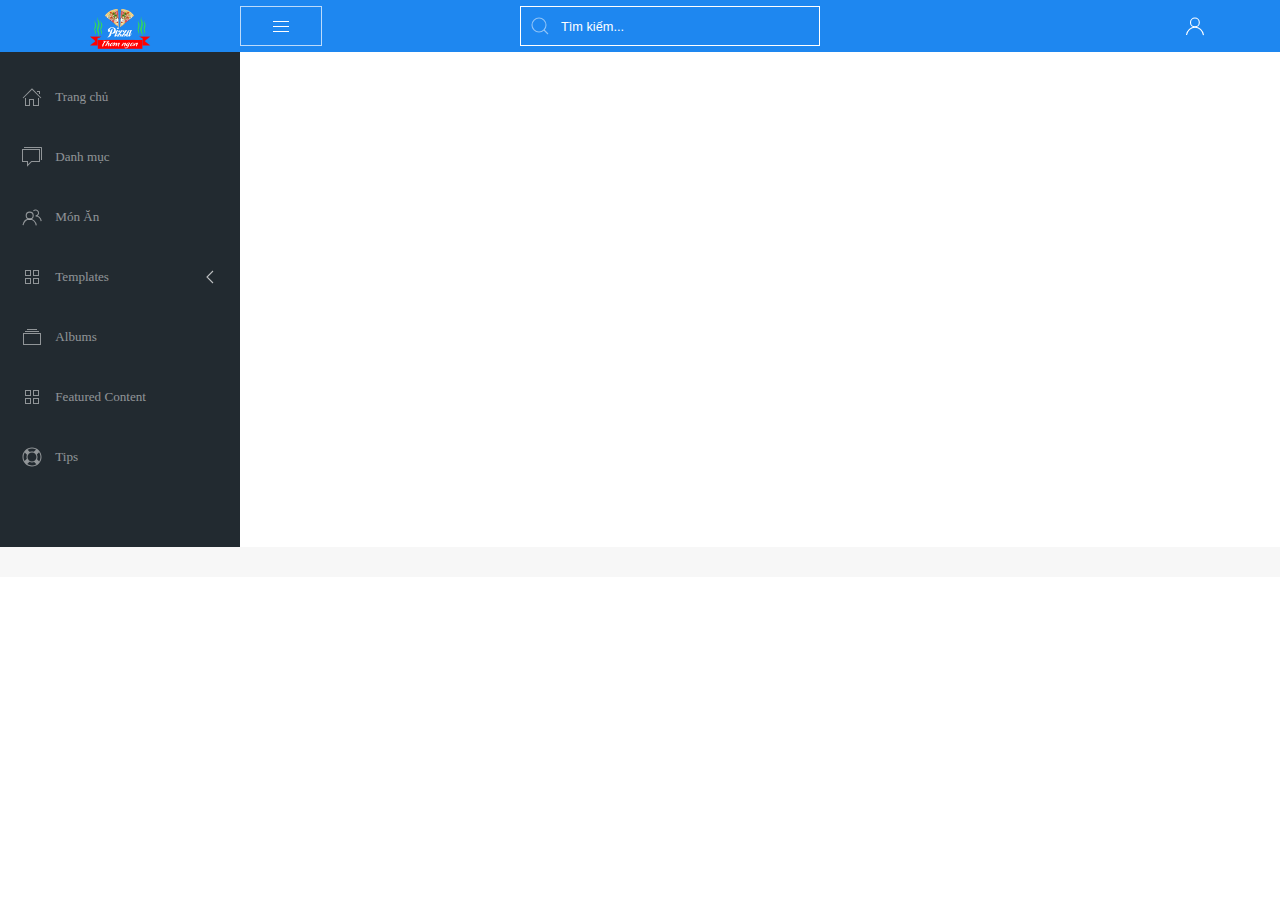
==== html/dashboard.html @ a4c364e9 "upfile html dashboard" ====
<!DOCTYPE html>
<html lang="en">

<head>
    <meta charset="UTF-8">
    <meta http-equiv="X-UA-Compatible" content="IE=edge">
    <meta name="viewport" content="width=device-width, initial-scale=1.0">
    <title>Pizza Thơm Ngon</title>
    <link rel="stylesheet" href="../content/css/uikit.min.css">
    <link rel="stylesheet" href="../content/css/dark.css">
    <link rel="stylesheet" href="../content/css/dashboard.css">
</head>

<body>

    <!--HEADER-->
    <header id="top-head" class="uk-position-fixed">
        <div class="uk-background-primary">
            <nav class="uk-navbar uk-light pr-5" data-uk-navbar="mode:click; duration: 250">

                <div class="left-logo uk-flex uk-flex-middle uk-flex-center">
                    <a href="">
                        <img class="custom-logo" src="../content/img/logo.png" alt="">
                    </a>
                </div>
                <div class="uk-navbar-left">
                    <button uk-icon="icon: menu" class="uk-button uk-button-default" uk-toggle="target: #sidebar;"></button>

                </div>
                <div class="uk-navbar-center">
                    <div class="uk-navbar-item uk-visible@s">
                        <form action="dashboard.html" class="uk-search uk-search-default">
                            <span data-uk-search-icon></span>
                            <input class="uk-search-input search-field" type="search" placeholder="Tìm kiếm...">
                        </form>
                    </div>
                </div>
                <div class="uk-navbar-right">
                    <a href="#" data-uk-icon="icon:user" title="Hồ sơ" data-uk-tooltip></a>
                    <div class="uk-navbar-dropdown">
                        <ul class="uk-nav uk-navbar-dropdown-nav">
                            <li class="uk-nav-header">ADMIN</li>
                            <li><a href="#"><span data-uk-icon="icon: sign-out"></span> Đăng xuất</a></li>
                        </ul>
                    </div>
                </div>
            </nav>
        </div>

    </header>
    <main class="main">
        <aside id="sidebar" class="uk-light uk-visible@m pt-1">

            <div class="left-nav-wrap">
                <ul class="uk-nav uk-nav-default uk-nav-parent-icon" data-uk-nav>
                    <li><a href="#"><span data-uk-icon="icon: home" class="uk-margin-small-right"></span>Trang
                            chủ</a>
                    </li>
                    <li><a href="#"><span data-uk-icon="icon: comments" class="uk-margin-small-right"></span>Danh
                            mục</a>
                    </li>
                    <li><a href="#"><span data-uk-icon="icon: users" class="uk-margin-small-right"></span>Món Ăn</a>
                    </li>
                    <li class="uk-parent">
                        <a href="#"><span data-uk-icon="icon: thumbnails"
                                class="uk-margin-small-right"></span>Templates</a>
                        <ul class="uk-nav-sub">
                            <li><a title="Article" href="Ư">Article</a></li>
                            <li><a title="Album" href="">Album</a></li>
                        </ul>
                    </li>
                    <li><a href="#"><span data-uk-icon="icon: album" class="uk-margin-small-right"></span>Albums</a>
                    </li>
                    <li><a href="#"><span data-uk-icon="icon: thumbnails" class="uk-margin-small-right"></span>Featured
                            Content</a></li>
                    <li><a href="#"><span data-uk-icon="icon: lifesaver" class="uk-margin-small-right"></span>Tips</a>
                    </li>
                </ul>


            </div>
        </aside>
        <div id="content">

        </div>
    </main>
    <!--/HEADER-->
    <!-- LEFT BAR -->

    <!-- /LEFT BAR -->
    <!-- CONTENT -->

    <!-- /CONTENT -->


    <!-- JS FILES -->
    <script src="../content/js/jquery-3.6.0.min.js"></script>
    <script src="../content/js/uikit.min.js"></script>
    <script src="../content/js/uikit-icons.min.js"></script>
    <script src="../content/js/main.js"></script>
    <script src="../content/js/fontawesome.all.min.js"></script>
</body>

</html>
---- content/css/dark.css ----
body.dm-dark {
    background-color: #211e1e;
    color: #eeeeee;
}

body.dm-dark:not(.page-home) .page-footer {
    background-color: #2a2727;
}

body.dm-dark .uk-h1,
body.dm-dark .uk-h2,
body.dm-dark .uk-h3,
body.dm-dark .uk-h4,
body.dm-dark .uk-h5,
body.dm-dark .uk-h6,
body.dm-dark .uk-heading-2xlarge,
body.dm-dark .uk-heading-large,
body.dm-dark .uk-heading-medium,
body.dm-dark .uk-heading-small,
body.dm-dark .uk-heading-xlarge,
body.dm-dark h1,
body.dm-dark h2,
body.dm-dark h3,
body.dm-dark h4,
body.dm-dark h5,
body.dm-dark h6 {
    color: #eeeeee;
}

body.dm-dark .uk-button-link {
    -webkit-transition: 0.5s;
    -o-transition: 0.5s;
    color: #eeeeee;
    transition: 0.5s;
}

body.dm-dark .uk-button-link:hover,
body.dm-dark .uk-button-link:focus,
body.dm-dark .uk-button-link:active {
    color: #ff0000;
    text-decoration: underline;
}

body.dm-dark hr {
    border-color: rgba(255, 255, 255, 0.15);
}

body.dm-dark .section-title .uk-h3 {
    color: #eeeeee;
}

body.dm-dark .section-title.wave::after {
    display: block;
    width: 65px;
    height: 16px;
    background-image: url("data:image/svg+xml,%3Csvg xmlns='http://www.w3.org/2000/svg' width='65' height='15' viewBox='0 0 65 15'%3E%3Cg%3E%3Cg%3E%3Cpath fill='%23FFF' d='M64.078 14.463l-8.973-7.297-8.914 7.49-9.036-7.35-8.913 7.49-9.036-7.348-8.912 7.49-9.144-7.44.17-.216 8.971 7.297 8.912-7.49 9.036 7.35 8.913-7.49 9.036 7.35 8.914-7.49 9.146 7.438zm-.896-6.87L54.208.294l-8.914 7.49-9.036-7.35-8.912 7.49L18.31.575l-8.912 7.49L.254.627.424.41l8.97 7.298 8.913-7.49 9.036 7.35 8.913-7.49 9.035 7.349 8.914-7.49 9.147 7.439z'/%3E%3C/g%3E%3C/g%3E%3C/svg%3E");
    content: '';
}

body.dm-dark .uk-modal-dialog,
body.dm-dark .uk-modal-close-full {
    background-color: #222222;
}

body.dm-dark .uk-dotnav > * > * {
    width: 8px;
    height: 8px;
    border: 0;
    background-color: #aaaaaa;
}

body.dm-dark .uk-dotnav > .uk-active > * {
    width: 20px;
    border-radius: 5px;
    background-color: #6dc405;
}

body.dm-dark .uk-slidenav {
    -webkit-transition: 0.3s;
    -o-transition: 0.3s;
    border: 1px solid #cccccc;
    color: #cccccc;
    transition: 0.3s;
}

body.dm-dark .uk-slidenav:hover {
    color: #fff;
    background-color: #6dc405;
    border-color: #6dc405;
}

body.dm-dark .uk-pagination > * > * {
    -webkit-transition: 0.5s;
    -o-transition: 0.5s;
    border: 1px solid rgba(255, 255, 255, 0.15);
    color: #ffffff;
    transition: 0.5s;
}

body.dm-dark .uk-pagination > * > *:hover,
body.dm-dark .uk-pagination > * > *:focus,
body.dm-dark .uk-pagination > * > *:active {
    border-color: #6dc405;
    background: #6dc405;
    color: #ffffff;
}

body.dm-dark .uk-pagination > *.uk-disabled > * {
    border: 0;
}

body.dm-dark .uk-pagination > *.uk-active > * {
    border-color: #6dc405;
    background: #6dc405;
    color: #ffffff;
}

body.dm-dark .page-header {
    background-color: #211e1e;
}

body.dm-dark .logo__box {
    background-color: #333230;
}

body.dm-dark .logo__box::before {
    display: none;
    background-color: #2a2727;
}

body.dm-dark .block-with-phone {
    color: #eeeeee;
}

body.dm-dark .block-with-phone svg path {
    fill: #ffffff;
}

body.dm-dark .block-with-phone a {
    color: #ff0000;
}

body.dm-dark .block-with-phone a:hover,
body.dm-dark .block-with-phone a:focus,
body.dm-dark .block-with-phone a:active {
    color: #ffffff;
}

body.dm-dark .other-links-list a {
    -webkit-transition: 0.5s;
    -o-transition: 0.5s;
    color: #ffffff;
    transition: 0.5s;
}

body.dm-dark .other-links-list a:hover,
body.dm-dark .other-links-list a:focus,
body.dm-dark .other-links-list a:active {
    color: #ff0000;
}

body.dm-dark .social .social-link {
    -webkit-transition: 0.5s;
    -o-transition: 0.5s;
    border-color: rgba(255, 255, 255, 0.35);
    color: rgba(255, 255, 255, 0.35);
    transition: 0.5s;
}

body.dm-dark .social .social-link:hover,
body.dm-dark .social .social-link:focus,
body.dm-dark .social .social-link:active {
    border-color: #6dc405;
    background-color: #6dc405;
    color: #ffffff;
}

body.dm-dark .page-footer__middle {
    border-top: 1px solid rgba(221, 221, 221, 0.5);
    border-bottom: 1px solid rgba(221, 221, 221, 0.5);
}

body.dm-dark .page-footer__middle .uk-navbar-nav li a {
    -webkit-transition: 0.5s;
    -o-transition: 0.5s;
    color: rgba(255, 255, 255, 0.8);
    transition: 0.5s;
}

body.dm-dark .page-footer__middle .uk-navbar-nav li a:hover,
body.dm-dark .page-footer__middle .uk-navbar-nav li a:focus,
body.dm-dark .page-footer__middle .uk-navbar-nav li a:active {
    color: #ff0000;
    text-decoration: none;
}

body.dm-dark .page-footer__copy a {
    -webkit-transition: 0.5s;
    -o-transition: 0.5s;
    color: rgba(238, 238, 238, 0.5);
    transition: 0.5s;
}

body.dm-dark .page-footer__copy a:hover,
body.dm-dark .page-footer__copy a:focus,
body.dm-dark .page-footer__copy a:active {
    color: #ff0000;
    text-decoration: none;
}

body.dm-dark .contact-item-box__title {
    color: #ffffff;
}

body.dm-dark .contact-item-box__value {
    color: #eeeeee;
}

body.dm-dark .contact-item-box__value a {
    -webkit-transition: 0.5s;
    -o-transition: 0.5s;
    color: #eeeeee;
    transition: 0.5s;
}

body.dm-dark .contact-item-box__value a:hover,
body.dm-dark .contact-item-box__value a:focus,
body.dm-dark .contact-item-box__value a:active {
    color: #ff0000;
    text-decoration: none;
}

body.dm-dark .product-item__box,
body.dm-dark .product-full-card__box {
    border: 1px solid rgba(59, 59, 59, 0.4);
}

body.dm-dark .product-item__media,
body.dm-dark .product-full-card__media {
    background-color: #2a2828;
}

body.dm-dark .product-item__media .uk-overlay-primary,
body.dm-dark .product-full-card__media .uk-overlay-primary {
    background-color: rgba(0, 0, 0, 0.8);
}

body.dm-dark .product-item__media .uk-position-center .uk-icon,
body.dm-dark .product-full-card__media .uk-position-center .uk-icon {
    background-color: #ffffff;
    color: #222222;
}

body.dm-dark .product-item__whish.is-active,
body.dm-dark .product-full-card__whish.is-active {
    color: #ff0000;
}

body.dm-dark .product-item__title,
body.dm-dark .product-full-card__title {
    color: #ffffff;
}

body.dm-dark .product-item__title a,
body.dm-dark .product-full-card__title a {
    color: #ffffff;
}

body.dm-dark .product-item__title a:hover,
body.dm-dark .product-full-card__title a:hover {
    color: #6dc405;
}

body.dm-dark .product-item__desc,
body.dm-dark .product-full-card__desc {
    color: #eeeeee;
}

body.dm-dark .product-item__active,
body.dm-dark .product-full-card__active {
    background-color: #222222;
}

body.dm-dark .product-item__active .title,
body.dm-dark .product-full-card__active .title {
    color: #ffffff;
}

body.dm-dark .product-item__active .row .name,
body.dm-dark .product-full-card__active .row .name {
    color: #ffffff;
}

body.dm-dark .product-item__active .row .price,
body.dm-dark .product-full-card__active .row .price {
    color: #ffffff;
}

body.dm-dark .product-item__toggle button,
body.dm-dark .product-full-card__toggle button {
    border: 1px solid rgba(255, 255, 255, 0.15);
    color: #ffffff;
}

body.dm-dark .product-item__toggle button:hover,
body.dm-dark .product-full-card__toggle button:hover {
    border-color: #6dc405;
}

body.dm-dark .product-item__toggle button span:after,
body.dm-dark .product-full-card__toggle button span:after {
    color: #6dc405;
}

body.dm-dark .product-item__toggle.is-show,
body.dm-dark .product-full-card__toggle.is-show {
    background-color: #222222;
}

body.dm-dark .product-item__price,
body.dm-dark .product-full-card__price {
    color: #ffffff;
}

body.dm-dark .product-item__price .value,
body.dm-dark .product-full-card__price .value {
    color: #ff0000;
}

body.dm-dark .product-item .select-box,
body.dm-dark .product-full-card .select-box {
    border: 1px solid rgba(255, 255, 255, 0.15);
    background-color: transparent;
    color: #ffffff;
}

body.dm-dark .product-item .select-box label span,
body.dm-dark .product-full-card .select-box label span {
    border: 1px solid transparent;
    color: #d7d7d7;
}

body.dm-dark .product-item .select-box label input[type='radio']:checked + span,
body.dm-dark
    .product-full-card
    .select-box
    label
    input[type='radio']:checked
    + span {
    border-color: #6dc405;
}

body.dm-dark .article-card {
    border: 1px solid rgba(68, 68, 68, 0.4);
}

body.dm-dark .article-card__info {
    color: #d7d7d7;
}

body.dm-dark .article-card__title a {
    color: #ffffff;
}

body.dm-dark .article-card__title a:hover,
body.dm-dark .article-card__title a:focus,
body.dm-dark .article-card__title a:active {
    color: #ff0000;
}

body.dm-dark .video-item__title {
    color: #ffffff;
}

body.dm-dark .video-img::before {
    border: 2px solid rgba(255, 255, 255, 0.05);
}

body.dm-dark .video-img::after {
    border: 2px solid rgba(255, 255, 255, 0.15);
}

body.dm-dark .product-card__title a {
    color: #ffffff;
}

body.dm-dark .product-card__title a:hover,
body.dm-dark .product-card__title a:focus,
body.dm-dark .product-card__title a:active {
    color: #ff0000;
}

body.dm-dark .product-card__price {
    color: #ffffff;
}

body.dm-dark .catalog-filter-row .uk-subnav li a {
    color: #ffffff;
}

body.dm-dark .product-full-card__gallery .uk-thumbnav > li > a {
    background-color: #2a2828;
}

body.dm-dark .product-full-card__gallery-box {
    background-color: #2a2828;
}

body.dm-dark .product-full-card__whish.is-active {
    color: #ff0000;
}

body.dm-dark .product-full-card__btns .counter {
    background-color: #2a2727;
}

body.dm-dark .product-full-card__btns .counter .minus,
body.dm-dark .product-full-card__btns .counter .plus {
    color: #ffffff;
}

body.dm-dark .product-full-card__btns .counter input {
    color: #ffffff;
}

body.dm-dark .product-full-card__rows::-webkit-scrollbar {
    width: 3px;
}

body.dm-dark .product-full-card__rows::-webkit-scrollbar-track {
    background-color: #eeeeee;
}

body.dm-dark .product-full-card__rows::-webkit-scrollbar-thumb {
    background-color: #6dc405;
}

body.dm-dark .product-full-card__toggle button:hover {
    border-color: #6dc405;
}

body.dm-dark .product-full-card__toggle.is-show {
    background-color: transparent;
}

body.dm-dark .product-full-card__category {
    color: #cccccc;
}

body.dm-dark .product-full-card__category a {
    -webkit-transition: 0.3s;
    -o-transition: 0.3s;
    color: #6dc405;
    transition: 0.3s;
}

body.dm-dark .product-full-card__category a:hover,
body.dm-dark .product-full-card__category a:focus,
body.dm-dark .product-full-card__category a:active {
    color: #ff0000;
    text-decoration: none;
}

body.dm-dark .product-full-card__share ul li a {
    -webkit-transition: 0.5s;
    -o-transition: 0.5s;
    color: #cccccc;
    transition: 0.5s;
}

body.dm-dark .product-full-card__share ul li a:hover,
body.dm-dark .product-full-card__share ul li a:focus,
body.dm-dark .product-full-card__share ul li a:active {
    color: #ff0000;
}

body.dm-dark .product-full-card__tabs .uk-subnav > li > a {
    color: rgba(255, 255, 255, 0.4);
}

body.dm-dark .product-full-card__tabs .uk-subnav > li > a::after {
    background-image: url("data:image/svg+xml,%3Csvg xmlns='http://www.w3.org/2000/svg' width='65' height='15' viewBox='0 0 65 15'%3E%3Cg%3E%3Cg%3E%3Cpath fill='%23fff' d='M64.078 14.463l-8.973-7.297-8.914 7.49-9.036-7.35-8.913 7.49-9.036-7.348-8.912 7.49-9.144-7.44.17-.216 8.971 7.297 8.912-7.49 9.036 7.35 8.913-7.49 9.036 7.35 8.914-7.49 9.146 7.438zm-.896-6.87L54.208.294l-8.914 7.49-9.036-7.35-8.912 7.49L18.31.575l-8.912 7.49L.254.627.424.41l8.97 7.298 8.913-7.49 9.036 7.35 8.913-7.49 9.035 7.349 8.914-7.49 9.147 7.439z'/%3E%3C/g%3E%3C/g%3E%3C/svg%3E");
}

body.dm-dark .product-full-card__tabs .uk-subnav > li.uk-active > a {
    color: #ffffff;
}

body.dm-dark .product-full-card__info-list li {
    border-right: 1px solid #3e3c3c;
}

body.dm-dark .product-full-card__info-list li strong {
    color: #ffffff;
}

body.dm-dark .product-full-card__info-list li strong:after {
    background-color: #cccccc;
}

body.dm-dark .product-full-card__info-list li span {
    color: #6dc405;
}

body.dm-dark .page-404-error__form-title {
    color: #ffffff;
}

body.dm-dark .page-404-error-form__box {
    background-color: #ffffff;
}

body.dm-dark .widjet__title {
    color: #ffffff;
}

body.dm-dark .recommend-list-item {
    border-bottom: 1px solid rgba(59, 59, 59, 0.4);
}

body.dm-dark .recommend-list-item__title a {
    color: #ffffff;
}

body.dm-dark .recommend-list-item__title a:hover,
body.dm-dark .recommend-list-item__title a:focus,
body.dm-dark .recommend-list-item__title a:active {
    color: #ff0000;
}

body.dm-dark .recommend-list-item__intro {
    color: #d7d7d7;
}

body.dm-dark .recommend-list-item__price {
    color: #ffffff;
}

body.dm-dark .recommend-list-item__price .value {
    color: #ff0000;
}

body.dm-dark .article-intro__body {
    border: 1px solid rgba(255, 255, 255, 0.1);
}

body.dm-dark .article-intro__info {
    border-bottom: 1px solid rgba(255, 255, 255, 0.1);
}

body.dm-dark .article-intro__info > * i,
body.dm-dark .article-intro__info > * svg {
    color: #ff0000;
}

body.dm-dark .article-intro__tags svg {
    color: #ff0000;
}

body.dm-dark .widjet-filter .uk-accordion .uk-accordion-title {
    border-top: 1px solid rgba(59, 59, 59, 0.4);
    color: #ffffff;
}

body.dm-dark .widjet__title::after {
    background-color: #ffffff;
}

body.dm-dark .widjet-search .uk-search-input {
    border: 1px solid rgba(255, 255, 255, 0.1);
    background-color: transparent;
    color: #ffffff;
}

body.dm-dark .widjet-search .uk-search-input:hover,
body.dm-dark .widjet-search .uk-search-input:focus,
body.dm-dark .widjet-search .uk-search-input:active {
    background-color: transparent;
}

body.dm-dark .widjet-search .uk-search-input::-webkit-input-placeholder {
    color: #ffffff;
}

body.dm-dark .widjet-search .uk-search-input::-moz-placeholder {
    color: #ffffff;
}

body.dm-dark .widjet-search .uk-search-input:-ms-input-placeholder {
    color: #ffffff;
}

body.dm-dark .widjet-search .uk-search-input::-ms-input-placeholder {
    color: #ffffff;
}

body.dm-dark .widjet-search .uk-search-input::placeholder {
    color: #ffffff;
}

body.dm-dark .widjet-search .uk-search-icon {
    color: #ff0000;
}

body.dm-dark .list-category li + li {
    border-top: 1px solid rgba(221, 221, 221, 0.5);
}

body.dm-dark .list-category li a .title {
    color: #ffffff;
}

body.dm-dark .list-category li a .title::before {
    background-image: url("data:image/svg+xml,%3Csvg width='20' height='20' viewBox='0 0 20 20' xmlns='http://www.w3.org/2000/svg' data-svg='arrow-right'%3E%3Cpolyline fill='none' stroke='%23ff0000' points='10 5 15 9.5 10 14'%3E%3C/polyline%3E%3Cline fill='none' stroke='%236dc405' x1='4' y1='9.5' x2='15' y2='9.5'%3E%3C/line%3E%3C/svg%3E");
    color: #6dc405;
}

body.dm-dark .list-category li a .col {
    color: #ffffff;
}

body.dm-dark .list-category li a:hover .title,
body.dm-dark .list-category li a:focus .title,
body.dm-dark .list-category li a:active .title {
    color: #ff0000;
}

body.dm-dark .list-articles-item + .list-articles-item {
    border-top: 1px solid rgba(221, 221, 221, 0.5);
}

body.dm-dark .list-articles-item__title {
    color: #ffffff;
}

body.dm-dark .list-articles-item__date {
    color: #ffffff;
}

body.dm-dark .widjet-tags-cloud .tags-list li a {
    border: 1px solid rgba(255, 255, 255, 0.1);
    background-color: transparent;
    color: #ffffff;
}

body.dm-dark .widjet-tags-cloud .tags-list li a:hover,
body.dm-dark .widjet-tags-cloud .tags-list li a:focus,
body.dm-dark .widjet-tags-cloud .tags-list li a:active {
    background-color: #ff0000;
    color: #ffffff;
}

body.dm-dark blockquote {
    color: #ffffff;
}

body.dm-dark .article-full__info > * svg {
    color: #ff0000;
}

body.dm-dark .article-full__share ul li a {
    -webkit-transition: 0.5s;
    -o-transition: 0.5s;
    color: #ffffff;
    transition: 0.5s;
}

body.dm-dark .article-full__share ul li a:hover,
body.dm-dark .article-full__share ul li a:focus,
body.dm-dark .article-full__share ul li a:active {
    color: #ff0000;
}

body.dm-dark .article-full__nav {
    -webkit-box-shadow: none;
    border: 1px solid rgba(255, 255, 255, 0.1);
    background-color: transparent;
    box-shadow: none;
}

body.dm-dark .articles-nav-item__link {
    color: #ffffff;
}

body.dm-dark .articles-nav-item__link:hover,
body.dm-dark .articles-nav-item__link:focus,
body.dm-dark .articles-nav-item__link:active {
    color: #ffffff;
}

body.dm-dark .articles-nav-item__link:hover .articles-nav-item__title,
body.dm-dark .articles-nav-item__link:focus .articles-nav-item__title,
body.dm-dark .articles-nav-item__link:active .articles-nav-item__title {
    color: #ff0000;
}

body.dm-dark .articles-nav-item__link:hover + .articles-nav-item__label,
body.dm-dark .articles-nav-item__link:focus + .articles-nav-item__label,
body.dm-dark .articles-nav-item__link:active + .articles-nav-item__label {
    color: #ff0000;
}

body.dm-dark .articles-nav-item__user svg {
    color: #ff0000;
}

body.dm-dark .articles-nav-item__label {
    color: rgba(255, 255, 255, 0.8);
}

body.dm-dark .btn-more {
    -webkit-transition: 0.3s;
    -o-transition: 0.3s;
    border: 1px solid rgba(255, 255, 255, 0.15);
    background-color: transparent;
    color: #ffffff;
    transition: 0.3s;
}

body.dm-dark .btn-more:hover,
body.dm-dark .btn-more:focus,
body.dm-dark .btn-more:active {
    border-color: #ff0000;
    background-color: #ff0000;
}

body.dm-dark .pizza-builder-order {
    border: 1px solid #6dc405;
}

body.dm-dark .pizza-builder-order__title {
    color: #ff0000;
}

body.dm-dark .pizza-builder-order__row-title span::after {
    background-color: rgba(255, 255, 255, 0.5);
}

body.dm-dark .pizza-builder-order__info {
    border-top: 1px solid rgba(255, 255, 255, 0.2);
    border-bottom: 1px solid rgba(255, 255, 255, 0.2);
}

body.dm-dark .pizza-builder-order__total {
    color: #6dc405;
}

body.dm-dark .pizza-builder-step + .pizza-builder-step {
    border-top: 1px solid rgba(255, 255, 255, 0.2);
}

body.dm-dark .pizza-builder-step__numb {
    color: #ff0000;
}

body.dm-dark .pizza-builder-step__numb::after {
    background-image: url("data:image/svg+xml,%3Csvg xmlns='http://www.w3.org/2000/svg' width='65' height='15' viewBox='0 0 65 15'%3E%3Cg%3E%3Cg%3E%3Cpath fill='%23FFF' d='M64.078 14.463l-8.973-7.297-8.914 7.49-9.036-7.35-8.913 7.49-9.036-7.348-8.912 7.49-9.144-7.44.17-.216 8.971 7.297 8.912-7.49 9.036 7.35 8.913-7.49 9.036 7.35 8.914-7.49 9.146 7.438zm-.896-6.87L54.208.294l-8.914 7.49-9.036-7.35-8.912 7.49L18.31.575l-8.912 7.49L.254.627.424.41l8.97 7.298 8.913-7.49 9.036 7.35 8.913-7.49 9.035 7.349 8.914-7.49 9.147 7.439z'/%3E%3C/g%3E%3C/g%3E%3C/svg%3E");
}

body.dm-dark .size-pizza-item__box input {
    display: none;
}

body.dm-dark
    .size-pizza-item__box
    input:checked
    + .size-pizza-item__content
    > .size-pizza-item__circle {
    -webkit-box-shadow: 0 0 0px 5px #ffffff;
    box-shadow: 0 0 0px 5px #ffffff;
}

body.dm-dark
    .size-pizza-item__box
    input:checked
    + .size-pizza-item__content
    > .size-pizza-item__circle::after {
    opacity: 1;
}

body.dm-dark .size-pizza-item__circle {
    border: 1px solid #3d3939;
    background-color: #2a2828;
}

body.dm-dark .size-pizza-item__circle span {
    color: #ffffff;
}

body.dm-dark .cheese-item__media .counter .minus,
body.dm-dark .cheese-item__media .counter .plus,
body.dm-dark .toppings-item__media .counter .minus,
body.dm-dark .toppings-item__media .counter .plus {
    background-color: #ff0000;
}

@media only screen and (max-width: 1440px) {
    body.dm-dark .uk-slidenav {
        background-color: #222222;
    }
}

@media only screen and (max-width: 959px) {
    body.dm-dark .product-full-card__info-list li {
        border-bottom: 1px solid #3e3c3c;
    }
}
---- content/css/dashboard.css ----
/* -- Top navigation -- */

*,
*::before,
*::after {
    -webkit-box-sizing: border-box;
    box-sizing: border-box;
}

html,
body {
    font-family: OpenSans;
    font-size: 15px;
    font-style: normal;
    line-height: normal;
    position: fixed;
    top: 0;
    right: 0;
    left: 0;
    bottom: 0;
}

.pr-5 {
    padding-right: 5rem;
}

.pt-1 {
    padding-top: 1rem;
}

#top-head {
    z-index: 9;
    top: 0;
    left: 0;
    right: 0;
}


/* Smaller Header */

.uk-navbar-nav>li>a,
.uk-navbar-item,
.uk-navbar-toggle {
    /* navbar height */
    min-height: 52px;
    padding: 0 8px;
    font-size: 0.85rem;
}

.main {
    margin-top: 52px;
}


/* Left bar */

#sidebar {
    position: relative;
    height: 100%;
    /* overflow-x: hidden;
    overflow-y: auto; */
    background-color: #222a30;
    width: 240px;
    z-index: 2;
    transition: height 0.3s ease-out;
}


/* width */

#sidebar::-webkit-scrollbar {
    width: 10px;
}


/* Track */

#sidebar::-webkit-scrollbar-track {
    box-shadow: inset 0 0 5px grey;
    border-radius: 10px;
    background: #888;
}


/* Handle */

#sidebar::-webkit-scrollbar-thumb {
    background: #9b3709;
    border-radius: 10px;
}


/* Handle on hover */

#sidebar::-webkit-scrollbar-thumb:hover {
    background: #ff0000;
}


/* Left bar links */

#sidebar ul.uk-nav-default>li>a {
    padding: 20px;
    border-left: 2px solid transparent;
    transition: all 0.15s ease-out;
}

#sidebar ul.uk-nav-default li.uk-nav-header {
    padding: 20px 20px 8px 20px;
}

#sidebar ul.uk-nav-default>li>a:hover,
#sidebar ul.uk-nav-default>li.uk-open>a {
    border-left: 4px solid #fff;
    padding-left: 30px;
    background-color: #1368bd;
}

#sidebar ul.uk-nav-default li .uk-nav-sub {
    padding-left: 34px;
}

#sidebar .uk-dropdown.user-drop {
    min-width: 160px;
    max-width: 160px;
    padding: 0.75rem;
}

.uk-nav-sub li a {
    padding: 12px;
}

.left-nav-wrap {
    padding-bottom: 60px;
}

.left-logo {
    /* navbar height */
    width: 240px;
    line-height: 52px;
}

.custom-logo {
    height: 46px;
}

#content {
    padding: 30px 0 0 0;
    background-color: #f7f7f7;
    margin-left: 0;
    transition: margin 0.2s cubic-bezier(0.4, 0, 0.2, 1);
}


/* Search nav */

.search-field {
    width: 300px;
    -webkit-transition: all 0.25s cubic-bezier(0.175, 0.885, 0.32, 1.275);
    transition: all 0.25s cubic-bezier(0.175, 0.885, 0.32, 1.275);
    border-color: #fff !important;
}

.search-field:focus {
    width: 310px;
}

.search-field::placeholder {
    color: #fff !important;
}
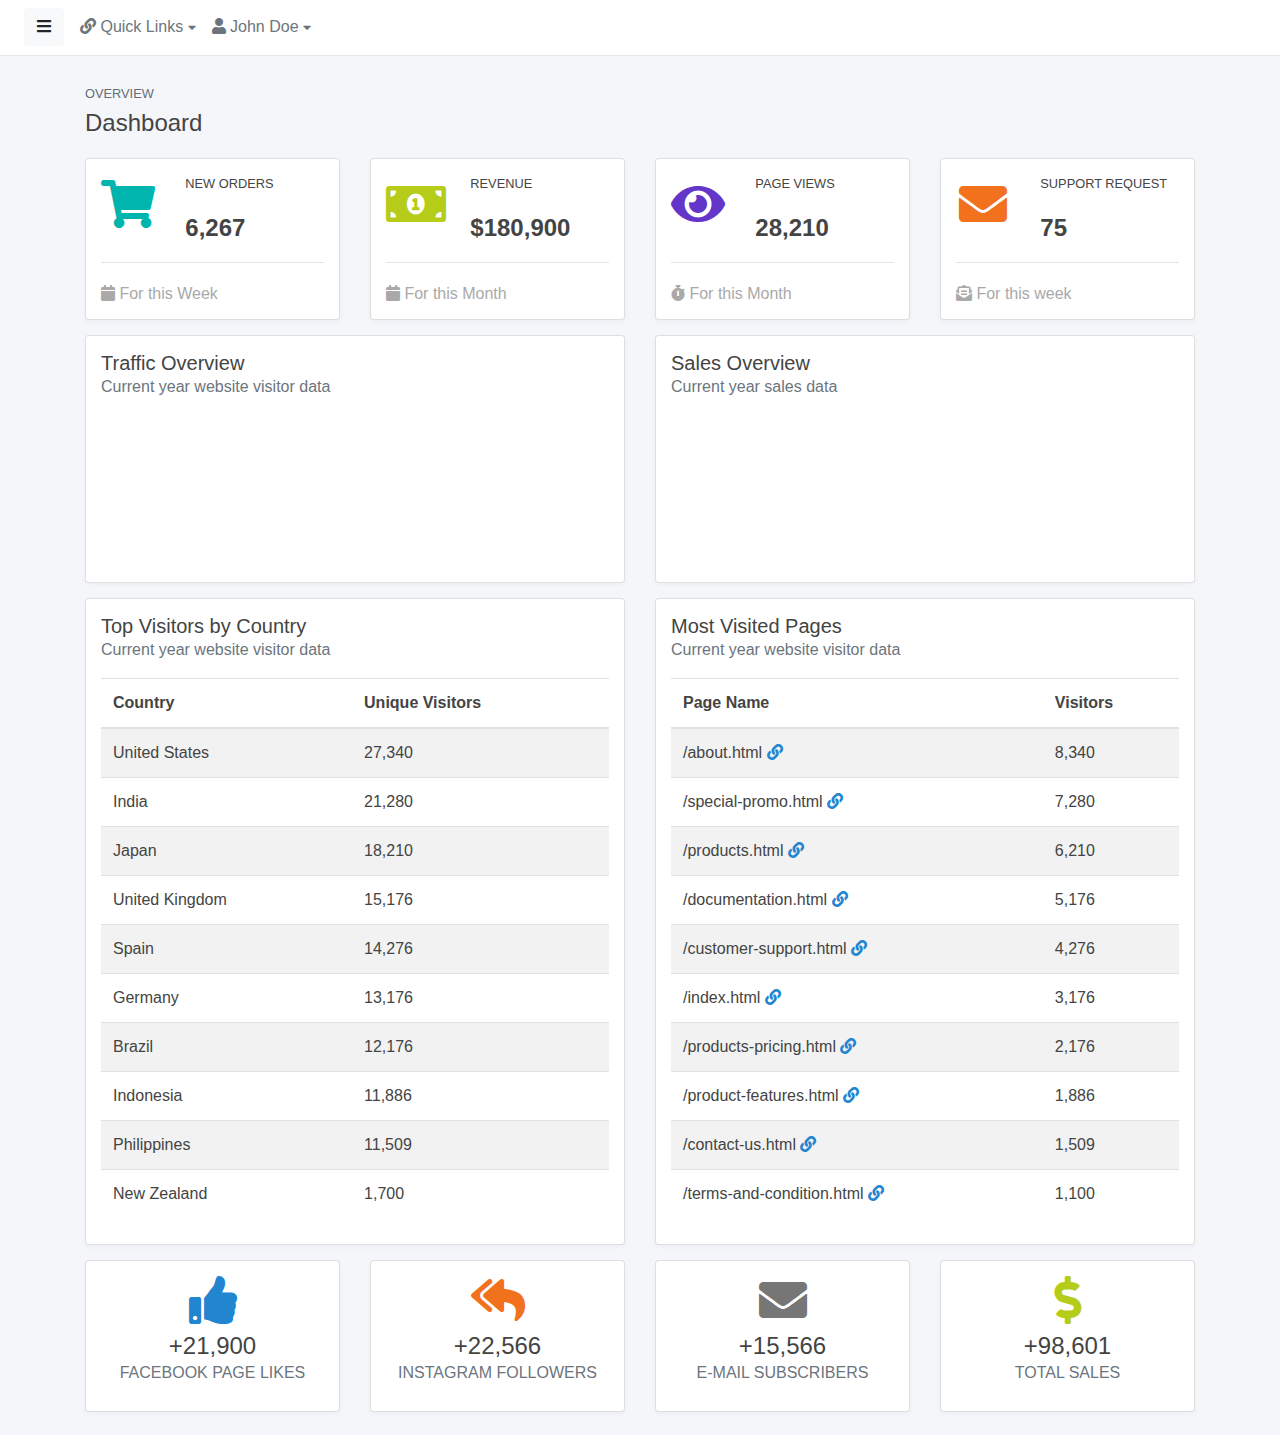
==== commit ac81cd6e: "up file đboard" ====
--- a/html/dashboard.html
+++ b/html/dashboard.html
@@ -1,104 +1,494 @@
-<!DOCTYPE html>
+<!doctype html>
 <html lang="en">
 
 <head>
-    <meta charset="UTF-8">
+    <meta charset="utf-8">
+    <meta name="viewport" content="width=device-width, initial-scale=1, shrink-to-fit=no">
     <meta http-equiv="X-UA-Compatible" content="IE=edge">
-    <meta name="viewport" content="width=device-width, initial-scale=1.0">
-    <title>Pizza Thơm Ngon</title>
-    <link rel="stylesheet" href="../content/css/uikit.min.css">
-    <link rel="stylesheet" href="../content/css/dark.css">
-    <link rel="stylesheet" href="../content/css/dashboard.css">
+    <title>Dashboard | Bootstrap Simple Admin Template</title>
+    <!-- bootstrap  -->
+    <link href="../content/css/bootstrap.min.css" rel="stylesheet" type="text/css">
+
+    <!-- font awesome -->
+    <link href="../content/css/all.min.css" rel="stylesheet" type="text/css">
+
+
+    <!-- custom css -->
+    <link href="../content/css/dashboard.css" rel="stylesheet" type="text/css">
 </head>
 
 <body>
-
-    <!--HEADER-->
-    <header id="top-head" class="uk-position-fixed">
-        <div class="uk-background-primary">
-            <nav class="uk-navbar uk-light pr-5" data-uk-navbar="mode:click; duration: 250">
-
-                <div class="left-logo uk-flex uk-flex-middle uk-flex-center">
-                    <a href="">
-                        <img class="custom-logo" src="../content/img/logo.png" alt="">
-                    </a>
+    <div class="wrapper">
+        <nav id="sidebar" class="active">
+            <div class="sidebar-header">
+                <img src="" alt="" class="app-logo">
+            </div>
+            <ul class="list-unstyled components text-secondary">
+                <li>
+                    <a href="dashboard.html"><i class="fas fa-home"></i> Dashboard</a>
+                </li>
+                <li>
+                    <a href="forms.html"><i class="fas fa-file-alt"></i> Forms</a>
+                </li>
+                <li>
+                    <a href="tables.html"><i class="fas fa-table"></i> Tables</a>
+                </li>
+                <li>
+                    <a href="charts.html"><i class="fas fa-chart-bar"></i> Charts</a>
+                </li>
+                <li>
+                    <a href="icons.html"><i class="fas fa-icons"></i> Icons</a>
+                </li>
+                <li>
+                    <a href="#uielementsmenu" data-bs-toggle="collapse" aria-expanded="false" class="dropdown-toggle no-caret-down"><i class="fas fa-layer-group"></i> UI Elements</a>
+                    <ul class="collapse list-unstyled" id="uielementsmenu">
+                        <li>
+                            <a href="ui-buttons.html"><i class="fas fa-angle-right"></i> Buttons</a>
+                        </li>
+                        <li>
+                            <a href="ui-badges.html"><i class="fas fa-angle-right"></i> Badges</a>
+                        </li>
+                        <li>
+                            <a href="ui-cards.html"><i class="fas fa-angle-right"></i> Cards</a>
+                        </li>
+                        <li>
+                            <a href="ui-alerts.html"><i class="fas fa-angle-right"></i> Alerts</a>
+                        </li>
+                        <li>
+                            <a href="ui-tabs.html"><i class="fas fa-angle-right"></i> Tabs</a>
+                        </li>
+                        <li>
+                            <a href="ui-date-time-picker.html"><i class="fas fa-angle-right"></i> Date & Time Picker</a>
+                        </li>
+                    </ul>
+                </li>
+                <li>
+                    <a href="#authmenu" data-bs-toggle="collapse" aria-expanded="false" class="dropdown-toggle no-caret-down"><i class="fas fa-user-shield"></i> Authentication</a>
+                    <ul class="collapse list-unstyled" id="authmenu">
+                        <li>
+                            <a href="login.html"><i class="fas fa-lock"></i> Login</a>
+                        </li>
+                        <li>
+                            <a href="signup.html"><i class="fas fa-user-plus"></i> Signup</a>
+                        </li>
+                        <li>
+                            <a href="forgot-password.html"><i class="fas fa-user-lock"></i> Forgot password</a>
+                        </li>
+                    </ul>
+                </li>
+                <li>
+                    <a href="#pagesmenu" data-bs-toggle="collapse" aria-expanded="false" class="dropdown-toggle no-caret-down"><i class="fas fa-copy"></i> Pages</a>
+                    <ul class="collapse list-unstyled" id="pagesmenu">
+                        <li>
+                            <a href="blank.html"><i class="fas fa-file"></i> Blank page</a>
+                        </li>
+                        <li>
+                            <a href="404.html"><i class="fas fa-info-circle"></i> 404 Error page</a>
+                        </li>
+                        <li>
+                            <a href="500.html"><i class="fas fa-info-circle"></i> 500 Error page</a>
+                        </li>
+                    </ul>
+                </li>
+                <li>
+                    <a href="users.html"><i class="fas fa-user-friends"></i>Users</a>
+                </li>
+                <li>
+                    <a href="settings.html"><i class="fas fa-cog"></i>Settings</a>
+                </li>
+            </ul>
+        </nav>
+        <div id="body" class="active">
+            <!-- navbar navigation component -->
+            <nav class="navbar navbar-expand-lg navbar-white bg-white">
+                <button type="button" id="sidebarCollapse" class="btn btn-light">
+                    <i class="fas fa-bars"></i><span></span>
+                </button>
+                <div class="collapse navbar-collapse" id="navbarSupportedContent">
+                    <ul class="nav navbar-nav ms-auto">
+                        <li class="nav-item dropdown">
+                            <div class="nav-dropdown">
+                                <a href="#" id="nav1" class="nav-item nav-link dropdown-toggle text-secondary" data-bs-toggle="dropdown" aria-expanded="false">
+                                    <i class="fas fa-link"></i> <span>Quick Links</span> <i style="font-size: .8em;" class="fas fa-caret-down"></i>
+                                </a>
+                                <div class="dropdown-menu dropdown-menu-end nav-link-menu" aria-labelledby="nav1">
+                                    <ul class="nav-list">
+                                        <li><a href="" class="dropdown-item"><i class="fas fa-list"></i> Access Logs</a>
+                                        </li>
+                                        <div class="dropdown-divider"></div>
+                                        <li><a href="" class="dropdown-item"><i class="fas fa-database"></i> Back
+                                                ups</a></li>
+                                        <div class="dropdown-divider"></div>
+                                        <li><a href="" class="dropdown-item"><i class="fas fa-cloud-download-alt"></i>
+                                                Updates</a></li>
+                                        <div class="dropdown-divider"></div>
+                                        <li><a href="" class="dropdown-item"><i class="fas fa-user-shield"></i>
+                                                Roles</a></li>
+                                    </ul>
+                                </div>
+                            </div>
+                        </li>
+                        <li class="nav-item dropdown">
+                            <div class="nav-dropdown">
+                                <a href="#" id="nav2" class="nav-item nav-link dropdown-toggle text-secondary" data-bs-toggle="dropdown" aria-expanded="false">
+                                    <i class="fas fa-user"></i> <span>John Doe</span> <i style="font-size: .8em;" class="fas fa-caret-down"></i>
+                                </a>
+                                <div class="dropdown-menu dropdown-menu-end nav-link-menu">
+                                    <ul class="nav-list">
+                                        <li><a href="" class="dropdown-item"><i class="fas fa-address-card"></i>
+                                                Profile</a></li>
+                                        <li><a href="" class="dropdown-item"><i class="fas fa-envelope"></i>
+                                                Messages</a></li>
+                                        <li><a href="" class="dropdown-item"><i class="fas fa-cog"></i> Settings</a>
+                                        </li>
+                                        <div class="dropdown-divider"></div>
+                                        <li><a href="" class="dropdown-item"><i class="fas fa-sign-out-alt"></i>
+                                                Logout</a></li>
+                                    </ul>
+                                </div>
+                            </div>
+                        </li>
+                    </ul>
                 </div>
-                <div class="uk-navbar-left">
-                    <button uk-icon="icon: menu" class="uk-button uk-button-default" uk-toggle="target: #sidebar;"></button>
-
-                </div>
-                <div class="uk-navbar-center">
-                    <div class="uk-navbar-item uk-visible@s">
-                        <form action="dashboard.html" class="uk-search uk-search-default">
-                            <span data-uk-search-icon></span>
-                            <input class="uk-search-input search-field" type="search" placeholder="Tìm kiếm...">
-                        </form>
+            </nav>
+            <!-- end of navbar navigation -->
+            <div class="content">
+                <div class="container">
+                    <div class="row">
+                        <div class="col-md-12 page-header">
+                            <div class="page-pretitle">Overview</div>
+                            <h2 class="page-title">Dashboard</h2>
+                        </div>
+                    </div>
+                    <div class="row">
+                        <div class="col-sm-6 col-md-6 col-lg-3 mt-3">
+                            <div class="card">
+                                <div class="content">
+                                    <div class="row">
+                                        <div class="col-sm-4">
+                                            <div class="icon-big text-center">
+                                                <i class="teal fas fa-shopping-cart"></i>
+                                            </div>
+                                        </div>
+                                        <div class="col-sm-8">
+                                            <div class="detail">
+                                                <p class="detail-subtitle">New Orders</p>
+                                                <span class="number">6,267</span>
+                                            </div>
+                                        </div>
+                                    </div>
+                                    <div class="footer">
+                                        <hr />
+                                        <div class="stats">
+                                            <i class="fas fa-calendar"></i> For this Week
+                                        </div>
+                                    </div>
+                                </div>
+                            </div>
+                        </div>
+                        <div class="col-sm-6 col-md-6 col-lg-3 mt-3">
+                            <div class="card">
+                                <div class="content">
+                                    <div class="row">
+                                        <div class="col-sm-4">
+                                            <div class="icon-big text-center">
+                                                <i class="olive fas fa-money-bill-alt"></i>
+                                            </div>
+                                        </div>
+                                        <div class="col-sm-8">
+                                            <div class="detail">
+                                                <p class="detail-subtitle">Revenue</p>
+                                                <span class="number">$180,900</span>
+                                            </div>
+                                        </div>
+                                    </div>
+                                    <div class="footer">
+                                        <hr />
+                                        <div class="stats">
+                                            <i class="fas fa-calendar"></i> For this Month
+                                        </div>
+                                    </div>
+                                </div>
+                            </div>
+                        </div>
+                        <div class="col-sm-6 col-md-6 col-lg-3 mt-3">
+                            <div class="card">
+                                <div class="content">
+                                    <div class="row">
+                                        <div class="col-sm-4">
+                                            <div class="icon-big text-center">
+                                                <i class="violet fas fa-eye"></i>
+                                            </div>
+                                        </div>
+                                        <div class="col-sm-8">
+                                            <div class="detail">
+                                                <p class="detail-subtitle">Page views</p>
+                                                <span class="number">28,210</span>
+                                            </div>
+                                        </div>
+                                    </div>
+                                    <div class="footer">
+                                        <hr />
+                                        <div class="stats">
+                                            <i class="fas fa-stopwatch"></i> For this Month
+                                        </div>
+                                    </div>
+                                </div>
+                            </div>
+                        </div>
+                        <div class="col-sm-6 col-md-6 col-lg-3 mt-3">
+                            <div class="card">
+                                <div class="content">
+                                    <div class="row">
+                                        <div class="col-sm-4">
+                                            <div class="icon-big text-center">
+                                                <i class="orange fas fa-envelope"></i>
+                                            </div>
+                                        </div>
+                                        <div class="col-sm-8">
+                                            <div class="detail">
+                                                <p class="detail-subtitle">Support Request</p>
+                                                <span class="number">75</span>
+                                            </div>
+                                        </div>
+                                    </div>
+                                    <div class="footer">
+                                        <hr />
+                                        <div class="stats">
+                                            <i class="fas fa-envelope-open-text"></i> For this week
+                                        </div>
+                                    </div>
+                                </div>
+                            </div>
+                        </div>
+                    </div>
+                    <div class="row">
+                        <div class="col-md-12">
+                            <div class="row">
+                                <div class="col-md-6">
+                                    <div class="card">
+                                        <div class="content">
+                                            <div class="head">
+                                                <h5 class="mb-0">Traffic Overview</h5>
+                                                <p class="text-muted">Current year website visitor data</p>
+                                            </div>
+                                            <div class="canvas-wrapper">
+                                                <canvas class="chart" id="trafficflow"></canvas>
+                                            </div>
+                                        </div>
+                                    </div>
+                                </div>
+                                <div class="col-md-6">
+                                    <div class="card">
+                                        <div class="content">
+                                            <div class="head">
+                                                <h5 class="mb-0">Sales Overview</h5>
+                                                <p class="text-muted">Current year sales data</p>
+                                            </div>
+                                            <div class="canvas-wrapper">
+                                                <canvas class="chart" id="sales"></canvas>
+                                            </div>
+                                        </div>
+                                    </div>
+                                </div>
+                            </div>
+                        </div>
+                        <div class="col-md-6">
+                            <div class="card">
+                                <div class="content">
+                                    <div class="head">
+                                        <h5 class="mb-0">Top Visitors by Country</h5>
+                                        <p class="text-muted">Current year website visitor data</p>
+                                    </div>
+                                    <div class="canvas-wrapper">
+                                        <table class="table table-striped">
+                                            <thead class="success">
+                                                <tr>
+                                                    <th>Country</th>
+                                                    <th class="text-end">Unique Visitors</th>
+                                                </tr>
+                                            </thead>
+                                            <tbody>
+                                                <tr>
+                                                    <td><i class="flag-icon flag-icon-us"></i> United States</td>
+                                                    <td class="text-end">27,340</td>
+                                                </tr>
+                                                <tr>
+                                                    <td><i class="flag-icon flag-icon-in"></i> India</td>
+                                                    <td class="text-end">21,280</td>
+                                                </tr>
+                                                <tr>
+                                                    <td><i class="flag-icon flag-icon-jp"></i> Japan</td>
+                                                    <td class="text-end">18,210</td>
+                                                </tr>
+                                                <tr>
+                                                    <td><i class="flag-icon flag-icon-gb"></i> United Kingdom</td>
+                                                    <td class="text-end">15,176</td>
+                                                </tr>
+                                                <tr>
+                                                    <td><i class="flag-icon flag-icon-es"></i> Spain</td>
+                                                    <td class="text-end">14,276</td>
+                                                </tr>
+                                                <tr>
+                                                    <td><i class="flag-icon flag-icon-de"></i> Germany</td>
+                                                    <td class="text-end">13,176</td>
+                                                </tr>
+                                                <tr>
+                                                    <td><i class="flag-icon flag-icon-br"></i> Brazil</td>
+                                                    <td class="text-end">12,176</td>
+                                                </tr>
+                                                <tr>
+                                                    <td><i class="flag-icon flag-icon-id"></i> Indonesia</td>
+                                                    <td class="text-end">11,886</td>
+                                                </tr>
+                                                <tr>
+                                                    <td><i class="flag-icon flag-icon-ph"></i> Philippines</td>
+                                                    <td class="text-end">11,509</td>
+                                                </tr>
+                                                <tr>
+                                                    <td><i class="flag-icon flag-icon-nz"></i> New Zealand</td>
+                                                    <td class="text-end">1,700</td>
+                                                </tr>
+                                            </tbody>
+                                        </table>
+                                    </div>
+                                </div>
+                            </div>
+                        </div>
+                        <div class="col-md-6">
+                            <div class="card">
+                                <div class="content">
+                                    <div class="head">
+                                        <h5 class="mb-0">Most Visited Pages</h5>
+                                        <p class="text-muted">Current year website visitor data</p>
+                                    </div>
+                                    <div class="canvas-wrapper">
+                                        <table class="table table-striped">
+                                            <thead class="success">
+                                                <tr>
+                                                    <th>Page Name</th>
+                                                    <th class="text-end">Visitors</th>
+                                                </tr>
+                                            </thead>
+                                            <tbody>
+                                                <tr>
+                                                    <td>/about.html <a href="#"><i class="fas fa-link blue"></i></a>
+                                                    </td>
+                                                    <td class="text-end">8,340</td>
+                                                </tr>
+                                                <tr>
+                                                    <td>/special-promo.html <a href="#"><i
+                                                                class="fas fa-link blue"></i></a></td>
+                                                    <td class="text-end">7,280</td>
+                                                </tr>
+                                                <tr>
+                                                    <td>/products.html <a href="#"><i class="fas fa-link blue"></i></a>
+                                                    </td>
+                                                    <td class="text-end">6,210</td>
+                                                </tr>
+                                                <tr>
+                                                    <td>/documentation.html <a href="#"><i
+                                                                class="fas fa-link blue"></i></a></td>
+                                                    <td class="text-end">5,176</td>
+                                                </tr>
+                                                <tr>
+                                                    <td>/customer-support.html <a href="#"><i
+                                                                class="fas fa-link blue"></i></a></td>
+                                                    <td class="text-end">4,276</td>
+                                                </tr>
+                                                <tr>
+                                                    <td>/index.html <a href="#"><i class="fas fa-link blue"></i></a>
+                                                    </td>
+                                                    <td class="text-end">3,176</td>
+                                                </tr>
+                                                <tr>
+                                                    <td>/products-pricing.html <a href="#"><i
+                                                                class="fas fa-link blue"></i></a></td>
+                                                    <td class="text-end">2,176</td>
+                                                </tr>
+                                                <tr>
+                                                    <td>/product-features.html <a href="#"><i
+                                                                class="fas fa-link blue"></i></a></td>
+                                                    <td class="text-end">1,886</td>
+                                                </tr>
+                                                <tr>
+                                                    <td>/contact-us.html <a href="#"><i
+                                                                class="fas fa-link blue"></i></a></td>
+                                                    <td class="text-end">1,509</td>
+                                                </tr>
+                                                <tr>
+                                                    <td>/terms-and-condition.html <a href="#"><i
+                                                                class="fas fa-link blue"></i></a></td>
+                                                    <td class="text-end">1,100</td>
+                                                </tr>
+                                            </tbody>
+                                        </table>
+                                    </div>
+                                </div>
+                            </div>
+                        </div>
+                    </div>
+                    <div class="row">
+                        <div class="col-sm-6 col-md-6 col-lg-3">
+                            <div class="card">
+                                <div class="content">
+                                    <div class="row">
+                                        <div class="dfd text-center">
+                                            <i class="blue large-icon mb-2 fas fa-thumbs-up"></i>
+                                            <h4 class="mb-0">+21,900</h4>
+                                            <p class="text-muted">FACEBOOK PAGE LIKES</p>
+                                        </div>
+                                    </div>
+                                </div>
+                            </div>
+                        </div>
+                        <div class="col-sm-6 col-md-6 col-lg-3">
+                            <div class="card">
+                                <div class="content">
+                                    <div class="row">
+                                        <div class="dfd text-center">
+                                            <i class="orange large-icon mb-2 fas fa-reply-all"></i>
+                                            <h4 class="mb-0">+22,566</h4>
+                                            <p class="text-muted">INSTAGRAM FOLLOWERS</p>
+                                        </div>
+                                    </div>
+                                </div>
+                            </div>
+                        </div>
+                        <div class="col-sm-6 col-md-6 col-lg-3">
+                            <div class="card">
+                                <div class="content">
+                                    <div class="row">
+                                        <div class="dfd text-center">
+                                            <i class="grey large-icon mb-2 fas fa-envelope"></i>
+                                            <h4 class="mb-0">+15,566</h4>
+                                            <p class="text-muted">E-MAIL SUBSCRIBERS</p>
+                                        </div>
+                                    </div>
+                                </div>
+                            </div>
+                        </div>
+                        <div class="col-sm-6 col-md-6 col-lg-3">
+                            <div class="card">
+                                <div class="content">
+                                    <div class="row">
+                                        <div class="dfd text-center">
+                                            <i class="olive large-icon mb-2 fas fa-dollar-sign"></i>
+                                            <h4 class="mb-0">+98,601</h4>
+                                            <p class="text-muted">TOTAL SALES</p>
+                                        </div>
+                                    </div>
+                                </div>
+                            </div>
+                        </div>
                     </div>
                 </div>
-                <div class="uk-navbar-right">
-                    <a href="#" data-uk-icon="icon:user" title="Hồ sơ" data-uk-tooltip></a>
-                    <div class="uk-navbar-dropdown">
-                        <ul class="uk-nav uk-navbar-dropdown-nav">
-                            <li class="uk-nav-header">ADMIN</li>
-                            <li><a href="#"><span data-uk-icon="icon: sign-out"></span> Đăng xuất</a></li>
-                        </ul>
-                    </div>
-                </div>
-            </nav>
+            </div>
         </div>
-
-    </header>
-    <main class="main">
-        <aside id="sidebar" class="uk-light uk-visible@m pt-1">
-
-            <div class="left-nav-wrap">
-                <ul class="uk-nav uk-nav-default uk-nav-parent-icon" data-uk-nav>
-                    <li><a href="#"><span data-uk-icon="icon: home" class="uk-margin-small-right"></span>Trang
-                            chủ</a>
-                    </li>
-                    <li><a href="#"><span data-uk-icon="icon: comments" class="uk-margin-small-right"></span>Danh
-                            mục</a>
-                    </li>
-                    <li><a href="#"><span data-uk-icon="icon: users" class="uk-margin-small-right"></span>Món Ăn</a>
-                    </li>
-                    <li class="uk-parent">
-                        <a href="#"><span data-uk-icon="icon: thumbnails"
-                                class="uk-margin-small-right"></span>Templates</a>
-                        <ul class="uk-nav-sub">
-                            <li><a title="Article" href="Ư">Article</a></li>
-                            <li><a title="Album" href="">Album</a></li>
-                        </ul>
-                    </li>
-                    <li><a href="#"><span data-uk-icon="icon: album" class="uk-margin-small-right"></span>Albums</a>
-                    </li>
-                    <li><a href="#"><span data-uk-icon="icon: thumbnails" class="uk-margin-small-right"></span>Featured
-                            Content</a></li>
-                    <li><a href="#"><span data-uk-icon="icon: lifesaver" class="uk-margin-small-right"></span>Tips</a>
-                    </li>
-                </ul>
-
-
-            </div>
-        </aside>
-        <div id="content">
-
-        </div>
-    </main>
-    <!--/HEADER-->
-    <!-- LEFT BAR -->
-
-    <!-- /LEFT BAR -->
-    <!-- CONTENT -->
-
-    <!-- /CONTENT -->
-
-
-    <!-- JS FILES -->
+    </div>
     <script src="../content/js/jquery-3.6.0.min.js"></script>
-    <script src="../content/js/uikit.min.js"></script>
-    <script src="../content/js/uikit-icons.min.js"></script>
-    <script src="../content/js/main.js"></script>
-    <script src="../content/js/fontawesome.all.min.js"></script>
+    <script src="../content/js/bootstrap.bundle.min.js"></script>
+    <script src="../content/js/dashboard.js"></script>
 </body>
 
 </html>--- a/content/css/all.min.css
+++ b/content/css/all.min.css
@@ -0,0 +1,5 @@
+/*!
+ * Font Awesome Free 5.15.3 by @fontawesome - https://fontawesome.com
+ * License - https://fontawesome.com/license/free (Icons: CC BY 4.0, Fonts: SIL OFL 1.1, Code: MIT License)
+ */
+.fa,.fab,.fad,.fal,.far,.fas{-moz-osx-font-smoothing:grayscale;-webkit-font-smoothing:antialiased;display:inline-block;font-style:normal;font-variant:normal;text-rendering:auto;line-height:1}.fa-lg{font-size:1.33333em;line-height:.75em;vertical-align:-.0667em}.fa-xs{font-size:.75em}.fa-sm{font-size:.875em}.fa-1x{font-size:1em}.fa-2x{font-size:2em}.fa-3x{font-size:3em}.fa-4x{font-size:4em}.fa-5x{font-size:5em}.fa-6x{font-size:6em}.fa-7x{font-size:7em}.fa-8x{font-size:8em}.fa-9x{font-size:9em}.fa-10x{font-size:10em}.fa-fw{text-align:center;width:1.25em}.fa-ul{list-style-type:none;margin-left:2.5em;padding-left:0}.fa-ul>li{position:relative}.fa-li{left:-2em;position:absolute;text-align:center;width:2em;line-height:inherit}.fa-border{border:.08em solid #eee;border-radius:.1em;padding:.2em .25em .15em}.fa-pull-left{float:left}.fa-pull-right{float:right}.fa.fa-pull-left,.fab.fa-pull-left,.fal.fa-pull-left,.far.fa-pull-left,.fas.fa-pull-left{margin-right:.3em}.fa.fa-pull-right,.fab.fa-pull-right,.fal.fa-pull-right,.far.fa-pull-right,.fas.fa-pull-right{margin-left:.3em}.fa-spin{-webkit-animation:fa-spin 2s linear infinite;animation:fa-spin 2s linear infinite}.fa-pulse{-webkit-animation:fa-spin 1s steps(8) infinite;animation:fa-spin 1s steps(8) infinite}@-webkit-keyframes fa-spin{0%{-webkit-transform:rotate(0deg);transform:rotate(0deg)}to{-webkit-transform:rotate(1turn);transform:rotate(1turn)}}@keyframes fa-spin{0%{-webkit-transform:rotate(0deg);transform:rotate(0deg)}to{-webkit-transform:rotate(1turn);transform:rotate(1turn)}}.fa-rotate-90{-ms-filter:"progid:DXImageTransform.Microsoft.BasicImage(rotation=1)";-webkit-transform:rotate(90deg);transform:rotate(90deg)}.fa-rotate-180{-ms-filter:"progid:DXImageTransform.Microsoft.BasicImage(rotation=2)";-webkit-transform:rotate(180deg);transform:rotate(180deg)}.fa-rotate-270{-ms-filter:"progid:DXImageTransform.Microsoft.BasicImage(rotation=3)";-webkit-transform:rotate(270deg);transform:rotate(270deg)}.fa-flip-horizontal{-ms-filter:"progid:DXImageTransform.Microsoft.BasicImage(rotation=0, mirror=1)";-webkit-transform:scaleX(-1);transform:scaleX(-1)}.fa-flip-vertical{-webkit-transform:scaleY(-1);transform:scaleY(-1)}.fa-flip-both,.fa-flip-horizontal.fa-flip-vertical,.fa-flip-vertical{-ms-filter:"progid:DXImageTransform.Microsoft.BasicImage(rotation=2, mirror=1)"}.fa-flip-both,.fa-flip-horizontal.fa-flip-vertical{-webkit-transform:scale(-1);transform:scale(-1)}:root .fa-flip-both,:root .fa-flip-horizontal,:root .fa-flip-vertical,:root .fa-rotate-90,:root .fa-rotate-180,:root .fa-rotate-270{-webkit-filter:none;filter:none}.fa-stack{display:inline-block;height:2em;line-height:2em;position:relative;vertical-align:middle;width:2.5em}.fa-stack-1x,.fa-stack-2x{left:0;position:absolute;text-align:center;width:100%}.fa-stack-1x{line-height:inherit}.fa-stack-2x{font-size:2em}.fa-inverse{color:#fff}.fa-500px:before{content:"\f26e"}.fa-accessible-icon:before{content:"\f368"}.fa-accusoft:before{content:"\f369"}.fa-acquisitions-incorporated:before{content:"\f6af"}.fa-ad:before{content:"\f641"}.fa-address-book:before{content:"\f2b9"}.fa-address-card:before{content:"\f2bb"}.fa-adjust:before{content:"\f042"}.fa-adn:before{content:"\f170"}.fa-adversal:before{content:"\f36a"}.fa-affiliatetheme:before{content:"\f36b"}.fa-air-freshener:before{content:"\f5d0"}.fa-airbnb:before{content:"\f834"}.fa-algolia:before{content:"\f36c"}.fa-align-center:before{content:"\f037"}.fa-align-justify:before{content:"\f039"}.fa-align-left:before{content:"\f036"}.fa-align-right:before{content:"\f038"}.fa-alipay:before{content:"\f642"}.fa-allergies:before{content:"\f461"}.fa-amazon:before{content:"\f270"}.fa-amazon-pay:before{content:"\f42c"}.fa-ambulance:before{content:"\f0f9"}.fa-american-sign-language-interpreting:before{content:"\f2a3"}.fa-amilia:before{content:"\f36d"}.fa-anchor:before{content:"\f13d"}.fa-android:before{content:"\f17b"}.fa-angellist:before{content:"\f209"}.fa-angle-double-down:before{content:"\f103"}.fa-angle-double-left:before{content:"\f100"}.fa-angle-double-right:before{content:"\f101"}.fa-angle-double-up:before{content:"\f102"}.fa-angle-down:before{content:"\f107"}.fa-angle-left:before{content:"\f104"}.fa-angle-right:before{content:"\f105"}.fa-angle-up:before{content:"\f106"}.fa-angry:before{content:"\f556"}.fa-angrycreative:before{content:"\f36e"}.fa-angular:before{content:"\f420"}.fa-ankh:before{content:"\f644"}.fa-app-store:before{content:"\f36f"}.fa-app-store-ios:before{content:"\f370"}.fa-apper:before{content:"\f371"}.fa-apple:before{content:"\f179"}.fa-apple-alt:before{content:"\f5d1"}.fa-apple-pay:before{content:"\f415"}.fa-archive:before{content:"\f187"}.fa-archway:before{content:"\f557"}.fa-arrow-alt-circle-down:before{content:"\f358"}.fa-arrow-alt-circle-left:before{content:"\f359"}.fa-arrow-alt-circle-right:before{content:"\f35a"}.fa-arrow-alt-circle-up:before{content:"\f35b"}.fa-arrow-circle-down:before{content:"\f0ab"}.fa-arrow-circle-left:before{content:"\f0a8"}.fa-arrow-circle-right:before{content:"\f0a9"}.fa-arrow-circle-up:before{content:"\f0aa"}.fa-arrow-down:before{content:"\f063"}.fa-arrow-left:before{content:"\f060"}.fa-arrow-right:before{content:"\f061"}.fa-arrow-up:before{content:"\f062"}.fa-arrows-alt:before{content:"\f0b2"}.fa-arrows-alt-h:before{content:"\f337"}.fa-arrows-alt-v:before{content:"\f338"}.fa-artstation:before{content:"\f77a"}.fa-assistive-listening-systems:before{content:"\f2a2"}.fa-asterisk:before{content:"\f069"}.fa-asymmetrik:before{content:"\f372"}.fa-at:before{content:"\f1fa"}.fa-atlas:before{content:"\f558"}.fa-atlassian:before{content:"\f77b"}.fa-atom:before{content:"\f5d2"}.fa-audible:before{content:"\f373"}.fa-audio-description:before{content:"\f29e"}.fa-autoprefixer:before{content:"\f41c"}.fa-avianex:before{content:"\f374"}.fa-aviato:before{content:"\f421"}.fa-award:before{content:"\f559"}.fa-aws:before{content:"\f375"}.fa-baby:before{content:"\f77c"}.fa-baby-carriage:before{content:"\f77d"}.fa-backspace:before{content:"\f55a"}.fa-backward:before{content:"\f04a"}.fa-bacon:before{content:"\f7e5"}.fa-bacteria:before{content:"\e059"}.fa-bacterium:before{content:"\e05a"}.fa-bahai:before{content:"\f666"}.fa-balance-scale:before{content:"\f24e"}.fa-balance-scale-left:before{content:"\f515"}.fa-balance-scale-right:before{content:"\f516"}.fa-ban:before{content:"\f05e"}.fa-band-aid:before{content:"\f462"}.fa-bandcamp:before{content:"\f2d5"}.fa-barcode:before{content:"\f02a"}.fa-bars:before{content:"\f0c9"}.fa-baseball-ball:before{content:"\f433"}.fa-basketball-ball:before{content:"\f434"}.fa-bath:before{content:"\f2cd"}.fa-battery-empty:before{content:"\f244"}.fa-battery-full:before{content:"\f240"}.fa-battery-half:before{content:"\f242"}.fa-battery-quarter:before{content:"\f243"}.fa-battery-three-quarters:before{content:"\f241"}.fa-battle-net:before{content:"\f835"}.fa-bed:before{content:"\f236"}.fa-beer:before{content:"\f0fc"}.fa-behance:before{content:"\f1b4"}.fa-behance-square:before{content:"\f1b5"}.fa-bell:before{content:"\f0f3"}.fa-bell-slash:before{content:"\f1f6"}.fa-bezier-curve:before{content:"\f55b"}.fa-bible:before{content:"\f647"}.fa-bicycle:before{content:"\f206"}.fa-biking:before{content:"\f84a"}.fa-bimobject:before{content:"\f378"}.fa-binoculars:before{content:"\f1e5"}.fa-biohazard:before{content:"\f780"}.fa-birthday-cake:before{content:"\f1fd"}.fa-bitbucket:before{content:"\f171"}.fa-bitcoin:before{content:"\f379"}.fa-bity:before{content:"\f37a"}.fa-black-tie:before{content:"\f27e"}.fa-blackberry:before{content:"\f37b"}.fa-blender:before{content:"\f517"}.fa-blender-phone:before{content:"\f6b6"}.fa-blind:before{content:"\f29d"}.fa-blog:before{content:"\f781"}.fa-blogger:before{content:"\f37c"}.fa-blogger-b:before{content:"\f37d"}.fa-bluetooth:before{content:"\f293"}.fa-bluetooth-b:before{content:"\f294"}.fa-bold:before{content:"\f032"}.fa-bolt:before{content:"\f0e7"}.fa-bomb:before{content:"\f1e2"}.fa-bone:before{content:"\f5d7"}.fa-bong:before{content:"\f55c"}.fa-book:before{content:"\f02d"}.fa-book-dead:before{content:"\f6b7"}.fa-book-medical:before{content:"\f7e6"}.fa-book-open:before{content:"\f518"}.fa-book-reader:before{content:"\f5da"}.fa-bookmark:before{content:"\f02e"}.fa-bootstrap:before{content:"\f836"}.fa-border-all:before{content:"\f84c"}.fa-border-none:before{content:"\f850"}.fa-border-style:before{content:"\f853"}.fa-bowling-ball:before{content:"\f436"}.fa-box:before{content:"\f466"}.fa-box-open:before{content:"\f49e"}.fa-box-tissue:before{content:"\e05b"}.fa-boxes:before{content:"\f468"}.fa-braille:before{content:"\f2a1"}.fa-brain:before{content:"\f5dc"}.fa-bread-slice:before{content:"\f7ec"}.fa-briefcase:before{content:"\f0b1"}.fa-briefcase-medical:before{content:"\f469"}.fa-broadcast-tower:before{content:"\f519"}.fa-broom:before{content:"\f51a"}.fa-brush:before{content:"\f55d"}.fa-btc:before{content:"\f15a"}.fa-buffer:before{content:"\f837"}.fa-bug:before{content:"\f188"}.fa-building:before{content:"\f1ad"}.fa-bullhorn:before{content:"\f0a1"}.fa-bullseye:before{content:"\f140"}.fa-burn:before{content:"\f46a"}.fa-buromobelexperte:before{content:"\f37f"}.fa-bus:before{content:"\f207"}.fa-bus-alt:before{content:"\f55e"}.fa-business-time:before{content:"\f64a"}.fa-buy-n-large:before{content:"\f8a6"}.fa-buysellads:before{content:"\f20d"}.fa-calculator:before{content:"\f1ec"}.fa-calendar:before{content:"\f133"}.fa-calendar-alt:before{content:"\f073"}.fa-calendar-check:before{content:"\f274"}.fa-calendar-day:before{content:"\f783"}.fa-calendar-minus:before{content:"\f272"}.fa-calendar-plus:before{content:"\f271"}.fa-calendar-times:before{content:"\f273"}.fa-calendar-week:before{content:"\f784"}.fa-camera:before{content:"\f030"}.fa-camera-retro:before{content:"\f083"}.fa-campground:before{content:"\f6bb"}.fa-canadian-maple-leaf:before{content:"\f785"}.fa-candy-cane:before{content:"\f786"}.fa-cannabis:before{content:"\f55f"}.fa-capsules:before{content:"\f46b"}.fa-car:before{content:"\f1b9"}.fa-car-alt:before{content:"\f5de"}.fa-car-battery:before{content:"\f5df"}.fa-car-crash:before{content:"\f5e1"}.fa-car-side:before{content:"\f5e4"}.fa-caravan:before{content:"\f8ff"}.fa-caret-down:before{content:"\f0d7"}.fa-caret-left:before{content:"\f0d9"}.fa-caret-right:before{content:"\f0da"}.fa-caret-square-down:before{content:"\f150"}.fa-caret-square-left:before{content:"\f191"}.fa-caret-square-right:before{content:"\f152"}.fa-caret-square-up:before{content:"\f151"}.fa-caret-up:before{content:"\f0d8"}.fa-carrot:before{content:"\f787"}.fa-cart-arrow-down:before{content:"\f218"}.fa-cart-plus:before{content:"\f217"}.fa-cash-register:before{content:"\f788"}.fa-cat:before{content:"\f6be"}.fa-cc-amazon-pay:before{content:"\f42d"}.fa-cc-amex:before{content:"\f1f3"}.fa-cc-apple-pay:before{content:"\f416"}.fa-cc-diners-club:before{content:"\f24c"}.fa-cc-discover:before{content:"\f1f2"}.fa-cc-jcb:before{content:"\f24b"}.fa-cc-mastercard:before{content:"\f1f1"}.fa-cc-paypal:before{content:"\f1f4"}.fa-cc-stripe:before{content:"\f1f5"}.fa-cc-visa:before{content:"\f1f0"}.fa-centercode:before{content:"\f380"}.fa-centos:before{content:"\f789"}.fa-certificate:before{content:"\f0a3"}.fa-chair:before{content:"\f6c0"}.fa-chalkboard:before{content:"\f51b"}.fa-chalkboard-teacher:before{content:"\f51c"}.fa-charging-station:before{content:"\f5e7"}.fa-chart-area:before{content:"\f1fe"}.fa-chart-bar:before{content:"\f080"}.fa-chart-line:before{content:"\f201"}.fa-chart-pie:before{content:"\f200"}.fa-check:before{content:"\f00c"}.fa-check-circle:before{content:"\f058"}.fa-check-double:before{content:"\f560"}.fa-check-square:before{content:"\f14a"}.fa-cheese:before{content:"\f7ef"}.fa-chess:before{content:"\f439"}.fa-chess-bishop:before{content:"\f43a"}.fa-chess-board:before{content:"\f43c"}.fa-chess-king:before{content:"\f43f"}.fa-chess-knight:before{content:"\f441"}.fa-chess-pawn:before{content:"\f443"}.fa-chess-queen:before{content:"\f445"}.fa-chess-rook:before{content:"\f447"}.fa-chevron-circle-down:before{content:"\f13a"}.fa-chevron-circle-left:before{content:"\f137"}.fa-chevron-circle-right:before{content:"\f138"}.fa-chevron-circle-up:before{content:"\f139"}.fa-chevron-down:before{content:"\f078"}.fa-chevron-left:before{content:"\f053"}.fa-chevron-right:before{content:"\f054"}.fa-chevron-up:before{content:"\f077"}.fa-child:before{content:"\f1ae"}.fa-chrome:before{content:"\f268"}.fa-chromecast:before{content:"\f838"}.fa-church:before{content:"\f51d"}.fa-circle:before{content:"\f111"}.fa-circle-notch:before{content:"\f1ce"}.fa-city:before{content:"\f64f"}.fa-clinic-medical:before{content:"\f7f2"}.fa-clipboard:before{content:"\f328"}.fa-clipboard-check:before{content:"\f46c"}.fa-clipboard-list:before{content:"\f46d"}.fa-clock:before{content:"\f017"}.fa-clone:before{content:"\f24d"}.fa-closed-captioning:before{content:"\f20a"}.fa-cloud:before{content:"\f0c2"}.fa-cloud-download-alt:before{content:"\f381"}.fa-cloud-meatball:before{content:"\f73b"}.fa-cloud-moon:before{content:"\f6c3"}.fa-cloud-moon-rain:before{content:"\f73c"}.fa-cloud-rain:before{content:"\f73d"}.fa-cloud-showers-heavy:before{content:"\f740"}.fa-cloud-sun:before{content:"\f6c4"}.fa-cloud-sun-rain:before{content:"\f743"}.fa-cloud-upload-alt:before{content:"\f382"}.fa-cloudflare:before{content:"\e07d"}.fa-cloudscale:before{content:"\f383"}.fa-cloudsmith:before{content:"\f384"}.fa-cloudversify:before{content:"\f385"}.fa-cocktail:before{content:"\f561"}.fa-code:before{content:"\f121"}.fa-code-branch:before{content:"\f126"}.fa-codepen:before{content:"\f1cb"}.fa-codiepie:before{content:"\f284"}.fa-coffee:before{content:"\f0f4"}.fa-cog:before{content:"\f013"}.fa-cogs:before{content:"\f085"}.fa-coins:before{content:"\f51e"}.fa-columns:before{content:"\f0db"}.fa-comment:before{content:"\f075"}.fa-comment-alt:before{content:"\f27a"}.fa-comment-dollar:before{content:"\f651"}.fa-comment-dots:before{content:"\f4ad"}.fa-comment-medical:before{content:"\f7f5"}.fa-comment-slash:before{content:"\f4b3"}.fa-comments:before{content:"\f086"}.fa-comments-dollar:before{content:"\f653"}.fa-compact-disc:before{content:"\f51f"}.fa-compass:before{content:"\f14e"}.fa-compress:before{content:"\f066"}.fa-compress-alt:before{content:"\f422"}.fa-compress-arrows-alt:before{content:"\f78c"}.fa-concierge-bell:before{content:"\f562"}.fa-confluence:before{content:"\f78d"}.fa-connectdevelop:before{content:"\f20e"}.fa-contao:before{content:"\f26d"}.fa-cookie:before{content:"\f563"}.fa-cookie-bite:before{content:"\f564"}.fa-copy:before{content:"\f0c5"}.fa-copyright:before{content:"\f1f9"}.fa-cotton-bureau:before{content:"\f89e"}.fa-couch:before{content:"\f4b8"}.fa-cpanel:before{content:"\f388"}.fa-creative-commons:before{content:"\f25e"}.fa-creative-commons-by:before{content:"\f4e7"}.fa-creative-commons-nc:before{content:"\f4e8"}.fa-creative-commons-nc-eu:before{content:"\f4e9"}.fa-creative-commons-nc-jp:before{content:"\f4ea"}.fa-creative-commons-nd:before{content:"\f4eb"}.fa-creative-commons-pd:before{content:"\f4ec"}.fa-creative-commons-pd-alt:before{content:"\f4ed"}.fa-creative-commons-remix:before{content:"\f4ee"}.fa-creative-commons-sa:before{content:"\f4ef"}.fa-creative-commons-sampling:before{content:"\f4f0"}.fa-creative-commons-sampling-plus:before{content:"\f4f1"}.fa-creative-commons-share:before{content:"\f4f2"}.fa-creative-commons-zero:before{content:"\f4f3"}.fa-credit-card:before{content:"\f09d"}.fa-critical-role:before{content:"\f6c9"}.fa-crop:before{content:"\f125"}.fa-crop-alt:before{content:"\f565"}.fa-cross:before{content:"\f654"}.fa-crosshairs:before{content:"\f05b"}.fa-crow:before{content:"\f520"}.fa-crown:before{content:"\f521"}.fa-crutch:before{content:"\f7f7"}.fa-css3:before{content:"\f13c"}.fa-css3-alt:before{content:"\f38b"}.fa-cube:before{content:"\f1b2"}.fa-cubes:before{content:"\f1b3"}.fa-cut:before{content:"\f0c4"}.fa-cuttlefish:before{content:"\f38c"}.fa-d-and-d:before{content:"\f38d"}.fa-d-and-d-beyond:before{content:"\f6ca"}.fa-dailymotion:before{content:"\e052"}.fa-dashcube:before{content:"\f210"}.fa-database:before{content:"\f1c0"}.fa-deaf:before{content:"\f2a4"}.fa-deezer:before{content:"\e077"}.fa-delicious:before{content:"\f1a5"}.fa-democrat:before{content:"\f747"}.fa-deploydog:before{content:"\f38e"}.fa-deskpro:before{content:"\f38f"}.fa-desktop:before{content:"\f108"}.fa-dev:before{content:"\f6cc"}.fa-deviantart:before{content:"\f1bd"}.fa-dharmachakra:before{content:"\f655"}.fa-dhl:before{content:"\f790"}.fa-diagnoses:before{content:"\f470"}.fa-diaspora:before{content:"\f791"}.fa-dice:before{content:"\f522"}.fa-dice-d20:before{content:"\f6cf"}.fa-dice-d6:before{content:"\f6d1"}.fa-dice-five:before{content:"\f523"}.fa-dice-four:before{content:"\f524"}.fa-dice-one:before{content:"\f525"}.fa-dice-six:before{content:"\f526"}.fa-dice-three:before{content:"\f527"}.fa-dice-two:before{content:"\f528"}.fa-digg:before{content:"\f1a6"}.fa-digital-ocean:before{content:"\f391"}.fa-digital-tachograph:before{content:"\f566"}.fa-directions:before{content:"\f5eb"}.fa-discord:before{content:"\f392"}.fa-discourse:before{content:"\f393"}.fa-disease:before{content:"\f7fa"}.fa-divide:before{content:"\f529"}.fa-dizzy:before{content:"\f567"}.fa-dna:before{content:"\f471"}.fa-dochub:before{content:"\f394"}.fa-docker:before{content:"\f395"}.fa-dog:before{content:"\f6d3"}.fa-dollar-sign:before{content:"\f155"}.fa-dolly:before{content:"\f472"}.fa-dolly-flatbed:before{content:"\f474"}.fa-donate:before{content:"\f4b9"}.fa-door-closed:before{content:"\f52a"}.fa-door-open:before{content:"\f52b"}.fa-dot-circle:before{content:"\f192"}.fa-dove:before{content:"\f4ba"}.fa-download:before{content:"\f019"}.fa-draft2digital:before{content:"\f396"}.fa-drafting-compass:before{content:"\f568"}.fa-dragon:before{content:"\f6d5"}.fa-draw-polygon:before{content:"\f5ee"}.fa-dribbble:before{content:"\f17d"}.fa-dribbble-square:before{content:"\f397"}.fa-dropbox:before{content:"\f16b"}.fa-drum:before{content:"\f569"}.fa-drum-steelpan:before{content:"\f56a"}.fa-drumstick-bite:before{content:"\f6d7"}.fa-drupal:before{content:"\f1a9"}.fa-dumbbell:before{content:"\f44b"}.fa-dumpster:before{content:"\f793"}.fa-dumpster-fire:before{content:"\f794"}.fa-dungeon:before{content:"\f6d9"}.fa-dyalog:before{content:"\f399"}.fa-earlybirds:before{content:"\f39a"}.fa-ebay:before{content:"\f4f4"}.fa-edge:before{content:"\f282"}.fa-edge-legacy:before{content:"\e078"}.fa-edit:before{content:"\f044"}.fa-egg:before{content:"\f7fb"}.fa-eject:before{content:"\f052"}.fa-elementor:before{content:"\f430"}.fa-ellipsis-h:before{content:"\f141"}.fa-ellipsis-v:before{content:"\f142"}.fa-ello:before{content:"\f5f1"}.fa-ember:before{content:"\f423"}.fa-empire:before{content:"\f1d1"}.fa-envelope:before{content:"\f0e0"}.fa-envelope-open:before{content:"\f2b6"}.fa-envelope-open-text:before{content:"\f658"}.fa-envelope-square:before{content:"\f199"}.fa-envira:before{content:"\f299"}.fa-equals:before{content:"\f52c"}.fa-eraser:before{content:"\f12d"}.fa-erlang:before{content:"\f39d"}.fa-ethereum:before{content:"\f42e"}.fa-ethernet:before{content:"\f796"}.fa-etsy:before{content:"\f2d7"}.fa-euro-sign:before{content:"\f153"}.fa-evernote:before{content:"\f839"}.fa-exchange-alt:before{content:"\f362"}.fa-exclamation:before{content:"\f12a"}.fa-exclamation-circle:before{content:"\f06a"}.fa-exclamation-triangle:before{content:"\f071"}.fa-expand:before{content:"\f065"}.fa-expand-alt:before{content:"\f424"}.fa-expand-arrows-alt:before{content:"\f31e"}.fa-expeditedssl:before{content:"\f23e"}.fa-external-link-alt:before{content:"\f35d"}.fa-external-link-square-alt:before{content:"\f360"}.fa-eye:before{content:"\f06e"}.fa-eye-dropper:before{content:"\f1fb"}.fa-eye-slash:before{content:"\f070"}.fa-facebook:before{content:"\f09a"}.fa-facebook-f:before{content:"\f39e"}.fa-facebook-messenger:before{content:"\f39f"}.fa-facebook-square:before{content:"\f082"}.fa-fan:before{content:"\f863"}.fa-fantasy-flight-games:before{content:"\f6dc"}.fa-fast-backward:before{content:"\f049"}.fa-fast-forward:before{content:"\f050"}.fa-faucet:before{content:"\e005"}.fa-fax:before{content:"\f1ac"}.fa-feather:before{content:"\f52d"}.fa-feather-alt:before{content:"\f56b"}.fa-fedex:before{content:"\f797"}.fa-fedora:before{content:"\f798"}.fa-female:before{content:"\f182"}.fa-fighter-jet:before{content:"\f0fb"}.fa-figma:before{content:"\f799"}.fa-file:before{content:"\f15b"}.fa-file-alt:before{content:"\f15c"}.fa-file-archive:before{content:"\f1c6"}.fa-file-audio:before{content:"\f1c7"}.fa-file-code:before{content:"\f1c9"}.fa-file-contract:before{content:"\f56c"}.fa-file-csv:before{content:"\f6dd"}.fa-file-download:before{content:"\f56d"}.fa-file-excel:before{content:"\f1c3"}.fa-file-export:before{content:"\f56e"}.fa-file-image:before{content:"\f1c5"}.fa-file-import:before{content:"\f56f"}.fa-file-invoice:before{content:"\f570"}.fa-file-invoice-dollar:before{content:"\f571"}.fa-file-medical:before{content:"\f477"}.fa-file-medical-alt:before{content:"\f478"}.fa-file-pdf:before{content:"\f1c1"}.fa-file-powerpoint:before{content:"\f1c4"}.fa-file-prescription:before{content:"\f572"}.fa-file-signature:before{content:"\f573"}.fa-file-upload:before{content:"\f574"}.fa-file-video:before{content:"\f1c8"}.fa-file-word:before{content:"\f1c2"}.fa-fill:before{content:"\f575"}.fa-fill-drip:before{content:"\f576"}.fa-film:before{content:"\f008"}.fa-filter:before{content:"\f0b0"}.fa-fingerprint:before{content:"\f577"}.fa-fire:before{content:"\f06d"}.fa-fire-alt:before{content:"\f7e4"}.fa-fire-extinguisher:before{content:"\f134"}.fa-firefox:before{content:"\f269"}.fa-firefox-browser:before{content:"\e007"}.fa-first-aid:before{content:"\f479"}.fa-first-order:before{content:"\f2b0"}.fa-first-order-alt:before{content:"\f50a"}.fa-firstdraft:before{content:"\f3a1"}.fa-fish:before{content:"\f578"}.fa-fist-raised:before{content:"\f6de"}.fa-flag:before{content:"\f024"}.fa-flag-checkered:before{content:"\f11e"}.fa-flag-usa:before{content:"\f74d"}.fa-flask:before{content:"\f0c3"}.fa-flickr:before{content:"\f16e"}.fa-flipboard:before{content:"\f44d"}.fa-flushed:before{content:"\f579"}.fa-fly:before{content:"\f417"}.fa-folder:before{content:"\f07b"}.fa-folder-minus:before{content:"\f65d"}.fa-folder-open:before{content:"\f07c"}.fa-folder-plus:before{content:"\f65e"}.fa-font:before{content:"\f031"}.fa-font-awesome:before{content:"\f2b4"}.fa-font-awesome-alt:before{content:"\f35c"}.fa-font-awesome-flag:before{content:"\f425"}.fa-font-awesome-logo-full:before{content:"\f4e6"}.fa-fonticons:before{content:"\f280"}.fa-fonticons-fi:before{content:"\f3a2"}.fa-football-ball:before{content:"\f44e"}.fa-fort-awesome:before{content:"\f286"}.fa-fort-awesome-alt:before{content:"\f3a3"}.fa-forumbee:before{content:"\f211"}.fa-forward:before{content:"\f04e"}.fa-foursquare:before{content:"\f180"}.fa-free-code-camp:before{content:"\f2c5"}.fa-freebsd:before{content:"\f3a4"}.fa-frog:before{content:"\f52e"}.fa-frown:before{content:"\f119"}.fa-frown-open:before{content:"\f57a"}.fa-fulcrum:before{content:"\f50b"}.fa-funnel-dollar:before{content:"\f662"}.fa-futbol:before{content:"\f1e3"}.fa-galactic-republic:before{content:"\f50c"}.fa-galactic-senate:before{content:"\f50d"}.fa-gamepad:before{content:"\f11b"}.fa-gas-pump:before{content:"\f52f"}.fa-gavel:before{content:"\f0e3"}.fa-gem:before{content:"\f3a5"}.fa-genderless:before{content:"\f22d"}.fa-get-pocket:before{content:"\f265"}.fa-gg:before{content:"\f260"}.fa-gg-circle:before{content:"\f261"}.fa-ghost:before{content:"\f6e2"}.fa-gift:before{content:"\f06b"}.fa-gifts:before{content:"\f79c"}.fa-git:before{content:"\f1d3"}.fa-git-alt:before{content:"\f841"}.fa-git-square:before{content:"\f1d2"}.fa-github:before{content:"\f09b"}.fa-github-alt:before{content:"\f113"}.fa-github-square:before{content:"\f092"}.fa-gitkraken:before{content:"\f3a6"}.fa-gitlab:before{content:"\f296"}.fa-gitter:before{content:"\f426"}.fa-glass-cheers:before{content:"\f79f"}.fa-glass-martini:before{content:"\f000"}.fa-glass-martini-alt:before{content:"\f57b"}.fa-glass-whiskey:before{content:"\f7a0"}.fa-glasses:before{content:"\f530"}.fa-glide:before{content:"\f2a5"}.fa-glide-g:before{content:"\f2a6"}.fa-globe:before{content:"\f0ac"}.fa-globe-africa:before{content:"\f57c"}.fa-globe-americas:before{content:"\f57d"}.fa-globe-asia:before{content:"\f57e"}.fa-globe-europe:before{content:"\f7a2"}.fa-gofore:before{content:"\f3a7"}.fa-golf-ball:before{content:"\f450"}.fa-goodreads:before{content:"\f3a8"}.fa-goodreads-g:before{content:"\f3a9"}.fa-google:before{content:"\f1a0"}.fa-google-drive:before{content:"\f3aa"}.fa-google-pay:before{content:"\e079"}.fa-google-play:before{content:"\f3ab"}.fa-google-plus:before{content:"\f2b3"}.fa-google-plus-g:before{content:"\f0d5"}.fa-google-plus-square:before{content:"\f0d4"}.fa-google-wallet:before{content:"\f1ee"}.fa-gopuram:before{content:"\f664"}.fa-graduation-cap:before{content:"\f19d"}.fa-gratipay:before{content:"\f184"}.fa-grav:before{content:"\f2d6"}.fa-greater-than:before{content:"\f531"}.fa-greater-than-equal:before{content:"\f532"}.fa-grimace:before{content:"\f57f"}.fa-grin:before{content:"\f580"}.fa-grin-alt:before{content:"\f581"}.fa-grin-beam:before{content:"\f582"}.fa-grin-beam-sweat:before{content:"\f583"}.fa-grin-hearts:before{content:"\f584"}.fa-grin-squint:before{content:"\f585"}.fa-grin-squint-tears:before{content:"\f586"}.fa-grin-stars:before{content:"\f587"}.fa-grin-tears:before{content:"\f588"}.fa-grin-tongue:before{content:"\f589"}.fa-grin-tongue-squint:before{content:"\f58a"}.fa-grin-tongue-wink:before{content:"\f58b"}.fa-grin-wink:before{content:"\f58c"}.fa-grip-horizontal:before{content:"\f58d"}.fa-grip-lines:before{content:"\f7a4"}.fa-grip-lines-vertical:before{content:"\f7a5"}.fa-grip-vertical:before{content:"\f58e"}.fa-gripfire:before{content:"\f3ac"}.fa-grunt:before{content:"\f3ad"}.fa-guilded:before{content:"\e07e"}.fa-guitar:before{content:"\f7a6"}.fa-gulp:before{content:"\f3ae"}.fa-h-square:before{content:"\f0fd"}.fa-hacker-news:before{content:"\f1d4"}.fa-hacker-news-square:before{content:"\f3af"}.fa-hackerrank:before{content:"\f5f7"}.fa-hamburger:before{content:"\f805"}.fa-hammer:before{content:"\f6e3"}.fa-hamsa:before{content:"\f665"}.fa-hand-holding:before{content:"\f4bd"}.fa-hand-holding-heart:before{content:"\f4be"}.fa-hand-holding-medical:before{content:"\e05c"}.fa-hand-holding-usd:before{content:"\f4c0"}.fa-hand-holding-water:before{content:"\f4c1"}.fa-hand-lizard:before{content:"\f258"}.fa-hand-middle-finger:before{content:"\f806"}.fa-hand-paper:before{content:"\f256"}.fa-hand-peace:before{content:"\f25b"}.fa-hand-point-down:before{content:"\f0a7"}.fa-hand-point-left:before{content:"\f0a5"}.fa-hand-point-right:before{content:"\f0a4"}.fa-hand-point-up:before{content:"\f0a6"}.fa-hand-pointer:before{content:"\f25a"}.fa-hand-rock:before{content:"\f255"}.fa-hand-scissors:before{content:"\f257"}.fa-hand-sparkles:before{content:"\e05d"}.fa-hand-spock:before{content:"\f259"}.fa-hands:before{content:"\f4c2"}.fa-hands-helping:before{content:"\f4c4"}.fa-hands-wash:before{content:"\e05e"}.fa-handshake:before{content:"\f2b5"}.fa-handshake-alt-slash:before{content:"\e05f"}.fa-handshake-slash:before{content:"\e060"}.fa-hanukiah:before{content:"\f6e6"}.fa-hard-hat:before{content:"\f807"}.fa-hashtag:before{content:"\f292"}.fa-hat-cowboy:before{content:"\f8c0"}.fa-hat-cowboy-side:before{content:"\f8c1"}.fa-hat-wizard:before{content:"\f6e8"}.fa-hdd:before{content:"\f0a0"}.fa-head-side-cough:before{content:"\e061"}.fa-head-side-cough-slash:before{content:"\e062"}.fa-head-side-mask:before{content:"\e063"}.fa-head-side-virus:before{content:"\e064"}.fa-heading:before{content:"\f1dc"}.fa-headphones:before{content:"\f025"}.fa-headphones-alt:before{content:"\f58f"}.fa-headset:before{content:"\f590"}.fa-heart:before{content:"\f004"}.fa-heart-broken:before{content:"\f7a9"}.fa-heartbeat:before{content:"\f21e"}.fa-helicopter:before{content:"\f533"}.fa-highlighter:before{content:"\f591"}.fa-hiking:before{content:"\f6ec"}.fa-hippo:before{content:"\f6ed"}.fa-hips:before{content:"\f452"}.fa-hire-a-helper:before{content:"\f3b0"}.fa-history:before{content:"\f1da"}.fa-hive:before{content:"\e07f"}.fa-hockey-puck:before{content:"\f453"}.fa-holly-berry:before{content:"\f7aa"}.fa-home:before{content:"\f015"}.fa-hooli:before{content:"\f427"}.fa-hornbill:before{content:"\f592"}.fa-horse:before{content:"\f6f0"}.fa-horse-head:before{content:"\f7ab"}.fa-hospital:before{content:"\f0f8"}.fa-hospital-alt:before{content:"\f47d"}.fa-hospital-symbol:before{content:"\f47e"}.fa-hospital-user:before{content:"\f80d"}.fa-hot-tub:before{content:"\f593"}.fa-hotdog:before{content:"\f80f"}.fa-hotel:before{content:"\f594"}.fa-hotjar:before{content:"\f3b1"}.fa-hourglass:before{content:"\f254"}.fa-hourglass-end:before{content:"\f253"}.fa-hourglass-half:before{content:"\f252"}.fa-hourglass-start:before{content:"\f251"}.fa-house-damage:before{content:"\f6f1"}.fa-house-user:before{content:"\e065"}.fa-houzz:before{content:"\f27c"}.fa-hryvnia:before{content:"\f6f2"}.fa-html5:before{content:"\f13b"}.fa-hubspot:before{content:"\f3b2"}.fa-i-cursor:before{content:"\f246"}.fa-ice-cream:before{content:"\f810"}.fa-icicles:before{content:"\f7ad"}.fa-icons:before{content:"\f86d"}.fa-id-badge:before{content:"\f2c1"}.fa-id-card:before{content:"\f2c2"}.fa-id-card-alt:before{content:"\f47f"}.fa-ideal:before{content:"\e013"}.fa-igloo:before{content:"\f7ae"}.fa-image:before{content:"\f03e"}.fa-images:before{content:"\f302"}.fa-imdb:before{content:"\f2d8"}.fa-inbox:before{content:"\f01c"}.fa-indent:before{content:"\f03c"}.fa-industry:before{content:"\f275"}.fa-infinity:before{content:"\f534"}.fa-info:before{content:"\f129"}.fa-info-circle:before{content:"\f05a"}.fa-innosoft:before{content:"\e080"}.fa-instagram:before{content:"\f16d"}.fa-instagram-square:before{content:"\e055"}.fa-instalod:before{content:"\e081"}.fa-intercom:before{content:"\f7af"}.fa-internet-explorer:before{content:"\f26b"}.fa-invision:before{content:"\f7b0"}.fa-ioxhost:before{content:"\f208"}.fa-italic:before{content:"\f033"}.fa-itch-io:before{content:"\f83a"}.fa-itunes:before{content:"\f3b4"}.fa-itunes-note:before{content:"\f3b5"}.fa-java:before{content:"\f4e4"}.fa-jedi:before{content:"\f669"}.fa-jedi-order:before{content:"\f50e"}.fa-jenkins:before{content:"\f3b6"}.fa-jira:before{content:"\f7b1"}.fa-joget:before{content:"\f3b7"}.fa-joint:before{content:"\f595"}.fa-joomla:before{content:"\f1aa"}.fa-journal-whills:before{content:"\f66a"}.fa-js:before{content:"\f3b8"}.fa-js-square:before{content:"\f3b9"}.fa-jsfiddle:before{content:"\f1cc"}.fa-kaaba:before{content:"\f66b"}.fa-kaggle:before{content:"\f5fa"}.fa-key:before{content:"\f084"}.fa-keybase:before{content:"\f4f5"}.fa-keyboard:before{content:"\f11c"}.fa-keycdn:before{content:"\f3ba"}.fa-khanda:before{content:"\f66d"}.fa-kickstarter:before{content:"\f3bb"}.fa-kickstarter-k:before{content:"\f3bc"}.fa-kiss:before{content:"\f596"}.fa-kiss-beam:before{content:"\f597"}.fa-kiss-wink-heart:before{content:"\f598"}.fa-kiwi-bird:before{content:"\f535"}.fa-korvue:before{content:"\f42f"}.fa-landmark:before{content:"\f66f"}.fa-language:before{content:"\f1ab"}.fa-laptop:before{content:"\f109"}.fa-laptop-code:before{content:"\f5fc"}.fa-laptop-house:before{content:"\e066"}.fa-laptop-medical:before{content:"\f812"}.fa-laravel:before{content:"\f3bd"}.fa-lastfm:before{content:"\f202"}.fa-lastfm-square:before{content:"\f203"}.fa-laugh:before{content:"\f599"}.fa-laugh-beam:before{content:"\f59a"}.fa-laugh-squint:before{content:"\f59b"}.fa-laugh-wink:before{content:"\f59c"}.fa-layer-group:before{content:"\f5fd"}.fa-leaf:before{content:"\f06c"}.fa-leanpub:before{content:"\f212"}.fa-lemon:before{content:"\f094"}.fa-less:before{content:"\f41d"}.fa-less-than:before{content:"\f536"}.fa-less-than-equal:before{content:"\f537"}.fa-level-down-alt:before{content:"\f3be"}.fa-level-up-alt:before{content:"\f3bf"}.fa-life-ring:before{content:"\f1cd"}.fa-lightbulb:before{content:"\f0eb"}.fa-line:before{content:"\f3c0"}.fa-link:before{content:"\f0c1"}.fa-linkedin:before{content:"\f08c"}.fa-linkedin-in:before{content:"\f0e1"}.fa-linode:before{content:"\f2b8"}.fa-linux:before{content:"\f17c"}.fa-lira-sign:before{content:"\f195"}.fa-list:before{content:"\f03a"}.fa-list-alt:before{content:"\f022"}.fa-list-ol:before{content:"\f0cb"}.fa-list-ul:before{content:"\f0ca"}.fa-location-arrow:before{content:"\f124"}.fa-lock:before{content:"\f023"}.fa-lock-open:before{content:"\f3c1"}.fa-long-arrow-alt-down:before{content:"\f309"}.fa-long-arrow-alt-left:before{content:"\f30a"}.fa-long-arrow-alt-right:before{content:"\f30b"}.fa-long-arrow-alt-up:before{content:"\f30c"}.fa-low-vision:before{content:"\f2a8"}.fa-luggage-cart:before{content:"\f59d"}.fa-lungs:before{content:"\f604"}.fa-lungs-virus:before{content:"\e067"}.fa-lyft:before{content:"\f3c3"}.fa-magento:before{content:"\f3c4"}.fa-magic:before{content:"\f0d0"}.fa-magnet:before{content:"\f076"}.fa-mail-bulk:before{content:"\f674"}.fa-mailchimp:before{content:"\f59e"}.fa-male:before{content:"\f183"}.fa-mandalorian:before{content:"\f50f"}.fa-map:before{content:"\f279"}.fa-map-marked:before{content:"\f59f"}.fa-map-marked-alt:before{content:"\f5a0"}.fa-map-marker:before{content:"\f041"}.fa-map-marker-alt:before{content:"\f3c5"}.fa-map-pin:before{content:"\f276"}.fa-map-signs:before{content:"\f277"}.fa-markdown:before{content:"\f60f"}.fa-marker:before{content:"\f5a1"}.fa-mars:before{content:"\f222"}.fa-mars-double:before{content:"\f227"}.fa-mars-stroke:before{content:"\f229"}.fa-mars-stroke-h:before{content:"\f22b"}.fa-mars-stroke-v:before{content:"\f22a"}.fa-mask:before{content:"\f6fa"}.fa-mastodon:before{content:"\f4f6"}.fa-maxcdn:before{content:"\f136"}.fa-mdb:before{content:"\f8ca"}.fa-medal:before{content:"\f5a2"}.fa-medapps:before{content:"\f3c6"}.fa-medium:before{content:"\f23a"}.fa-medium-m:before{content:"\f3c7"}.fa-medkit:before{content:"\f0fa"}.fa-medrt:before{content:"\f3c8"}.fa-meetup:before{content:"\f2e0"}.fa-megaport:before{content:"\f5a3"}.fa-meh:before{content:"\f11a"}.fa-meh-blank:before{content:"\f5a4"}.fa-meh-rolling-eyes:before{content:"\f5a5"}.fa-memory:before{content:"\f538"}.fa-mendeley:before{content:"\f7b3"}.fa-menorah:before{content:"\f676"}.fa-mercury:before{content:"\f223"}.fa-meteor:before{content:"\f753"}.fa-microblog:before{content:"\e01a"}.fa-microchip:before{content:"\f2db"}.fa-microphone:before{content:"\f130"}.fa-microphone-alt:before{content:"\f3c9"}.fa-microphone-alt-slash:before{content:"\f539"}.fa-microphone-slash:before{content:"\f131"}.fa-microscope:before{content:"\f610"}.fa-microsoft:before{content:"\f3ca"}.fa-minus:before{content:"\f068"}.fa-minus-circle:before{content:"\f056"}.fa-minus-square:before{content:"\f146"}.fa-mitten:before{content:"\f7b5"}.fa-mix:before{content:"\f3cb"}.fa-mixcloud:before{content:"\f289"}.fa-mixer:before{content:"\e056"}.fa-mizuni:before{content:"\f3cc"}.fa-mobile:before{content:"\f10b"}.fa-mobile-alt:before{content:"\f3cd"}.fa-modx:before{content:"\f285"}.fa-monero:before{content:"\f3d0"}.fa-money-bill:before{content:"\f0d6"}.fa-money-bill-alt:before{content:"\f3d1"}.fa-money-bill-wave:before{content:"\f53a"}.fa-money-bill-wave-alt:before{content:"\f53b"}.fa-money-check:before{content:"\f53c"}.fa-money-check-alt:before{content:"\f53d"}.fa-monument:before{content:"\f5a6"}.fa-moon:before{content:"\f186"}.fa-mortar-pestle:before{content:"\f5a7"}.fa-mosque:before{content:"\f678"}.fa-motorcycle:before{content:"\f21c"}.fa-mountain:before{content:"\f6fc"}.fa-mouse:before{content:"\f8cc"}.fa-mouse-pointer:before{content:"\f245"}.fa-mug-hot:before{content:"\f7b6"}.fa-music:before{content:"\f001"}.fa-napster:before{content:"\f3d2"}.fa-neos:before{content:"\f612"}.fa-network-wired:before{content:"\f6ff"}.fa-neuter:before{content:"\f22c"}.fa-newspaper:before{content:"\f1ea"}.fa-nimblr:before{content:"\f5a8"}.fa-node:before{content:"\f419"}.fa-node-js:before{content:"\f3d3"}.fa-not-equal:before{content:"\f53e"}.fa-notes-medical:before{content:"\f481"}.fa-npm:before{content:"\f3d4"}.fa-ns8:before{content:"\f3d5"}.fa-nutritionix:before{content:"\f3d6"}.fa-object-group:before{content:"\f247"}.fa-object-ungroup:before{content:"\f248"}.fa-octopus-deploy:before{content:"\e082"}.fa-odnoklassniki:before{content:"\f263"}.fa-odnoklassniki-square:before{content:"\f264"}.fa-oil-can:before{content:"\f613"}.fa-old-republic:before{content:"\f510"}.fa-om:before{content:"\f679"}.fa-opencart:before{content:"\f23d"}.fa-openid:before{content:"\f19b"}.fa-opera:before{content:"\f26a"}.fa-optin-monster:before{content:"\f23c"}.fa-orcid:before{content:"\f8d2"}.fa-osi:before{content:"\f41a"}.fa-otter:before{content:"\f700"}.fa-outdent:before{content:"\f03b"}.fa-page4:before{content:"\f3d7"}.fa-pagelines:before{content:"\f18c"}.fa-pager:before{content:"\f815"}.fa-paint-brush:before{content:"\f1fc"}.fa-paint-roller:before{content:"\f5aa"}.fa-palette:before{content:"\f53f"}.fa-palfed:before{content:"\f3d8"}.fa-pallet:before{content:"\f482"}.fa-paper-plane:before{content:"\f1d8"}.fa-paperclip:before{content:"\f0c6"}.fa-parachute-box:before{content:"\f4cd"}.fa-paragraph:before{content:"\f1dd"}.fa-parking:before{content:"\f540"}.fa-passport:before{content:"\f5ab"}.fa-pastafarianism:before{content:"\f67b"}.fa-paste:before{content:"\f0ea"}.fa-patreon:before{content:"\f3d9"}.fa-pause:before{content:"\f04c"}.fa-pause-circle:before{content:"\f28b"}.fa-paw:before{content:"\f1b0"}.fa-paypal:before{content:"\f1ed"}.fa-peace:before{content:"\f67c"}.fa-pen:before{content:"\f304"}.fa-pen-alt:before{content:"\f305"}.fa-pen-fancy:before{content:"\f5ac"}.fa-pen-nib:before{content:"\f5ad"}.fa-pen-square:before{content:"\f14b"}.fa-pencil-alt:before{content:"\f303"}.fa-pencil-ruler:before{content:"\f5ae"}.fa-penny-arcade:before{content:"\f704"}.fa-people-arrows:before{content:"\e068"}.fa-people-carry:before{content:"\f4ce"}.fa-pepper-hot:before{content:"\f816"}.fa-perbyte:before{content:"\e083"}.fa-percent:before{content:"\f295"}.fa-percentage:before{content:"\f541"}.fa-periscope:before{content:"\f3da"}.fa-person-booth:before{content:"\f756"}.fa-phabricator:before{content:"\f3db"}.fa-phoenix-framework:before{content:"\f3dc"}.fa-phoenix-squadron:before{content:"\f511"}.fa-phone:before{content:"\f095"}.fa-phone-alt:before{content:"\f879"}.fa-phone-slash:before{content:"\f3dd"}.fa-phone-square:before{content:"\f098"}.fa-phone-square-alt:before{content:"\f87b"}.fa-phone-volume:before{content:"\f2a0"}.fa-photo-video:before{content:"\f87c"}.fa-php:before{content:"\f457"}.fa-pied-piper:before{content:"\f2ae"}.fa-pied-piper-alt:before{content:"\f1a8"}.fa-pied-piper-hat:before{content:"\f4e5"}.fa-pied-piper-pp:before{content:"\f1a7"}.fa-pied-piper-square:before{content:"\e01e"}.fa-piggy-bank:before{content:"\f4d3"}.fa-pills:before{content:"\f484"}.fa-pinterest:before{content:"\f0d2"}.fa-pinterest-p:before{content:"\f231"}.fa-pinterest-square:before{content:"\f0d3"}.fa-pizza-slice:before{content:"\f818"}.fa-place-of-worship:before{content:"\f67f"}.fa-plane:before{content:"\f072"}.fa-plane-arrival:before{content:"\f5af"}.fa-plane-departure:before{content:"\f5b0"}.fa-plane-slash:before{content:"\e069"}.fa-play:before{content:"\f04b"}.fa-play-circle:before{content:"\f144"}.fa-playstation:before{content:"\f3df"}.fa-plug:before{content:"\f1e6"}.fa-plus:before{content:"\f067"}.fa-plus-circle:before{content:"\f055"}.fa-plus-square:before{content:"\f0fe"}.fa-podcast:before{content:"\f2ce"}.fa-poll:before{content:"\f681"}.fa-poll-h:before{content:"\f682"}.fa-poo:before{content:"\f2fe"}.fa-poo-storm:before{content:"\f75a"}.fa-poop:before{content:"\f619"}.fa-portrait:before{content:"\f3e0"}.fa-pound-sign:before{content:"\f154"}.fa-power-off:before{content:"\f011"}.fa-pray:before{content:"\f683"}.fa-praying-hands:before{content:"\f684"}.fa-prescription:before{content:"\f5b1"}.fa-prescription-bottle:before{content:"\f485"}.fa-prescription-bottle-alt:before{content:"\f486"}.fa-print:before{content:"\f02f"}.fa-procedures:before{content:"\f487"}.fa-product-hunt:before{content:"\f288"}.fa-project-diagram:before{content:"\f542"}.fa-pump-medical:before{content:"\e06a"}.fa-pump-soap:before{content:"\e06b"}.fa-pushed:before{content:"\f3e1"}.fa-puzzle-piece:before{content:"\f12e"}.fa-python:before{content:"\f3e2"}.fa-qq:before{content:"\f1d6"}.fa-qrcode:before{content:"\f029"}.fa-question:before{content:"\f128"}.fa-question-circle:before{content:"\f059"}.fa-quidditch:before{content:"\f458"}.fa-quinscape:before{content:"\f459"}.fa-quora:before{content:"\f2c4"}.fa-quote-left:before{content:"\f10d"}.fa-quote-right:before{content:"\f10e"}.fa-quran:before{content:"\f687"}.fa-r-project:before{content:"\f4f7"}.fa-radiation:before{content:"\f7b9"}.fa-radiation-alt:before{content:"\f7ba"}.fa-rainbow:before{content:"\f75b"}.fa-random:before{content:"\f074"}.fa-raspberry-pi:before{content:"\f7bb"}.fa-ravelry:before{content:"\f2d9"}.fa-react:before{content:"\f41b"}.fa-reacteurope:before{content:"\f75d"}.fa-readme:before{content:"\f4d5"}.fa-rebel:before{content:"\f1d0"}.fa-receipt:before{content:"\f543"}.fa-record-vinyl:before{content:"\f8d9"}.fa-recycle:before{content:"\f1b8"}.fa-red-river:before{content:"\f3e3"}.fa-reddit:before{content:"\f1a1"}.fa-reddit-alien:before{content:"\f281"}.fa-reddit-square:before{content:"\f1a2"}.fa-redhat:before{content:"\f7bc"}.fa-redo:before{content:"\f01e"}.fa-redo-alt:before{content:"\f2f9"}.fa-registered:before{content:"\f25d"}.fa-remove-format:before{content:"\f87d"}.fa-renren:before{content:"\f18b"}.fa-reply:before{content:"\f3e5"}.fa-reply-all:before{content:"\f122"}.fa-replyd:before{content:"\f3e6"}.fa-republican:before{content:"\f75e"}.fa-researchgate:before{content:"\f4f8"}.fa-resolving:before{content:"\f3e7"}.fa-restroom:before{content:"\f7bd"}.fa-retweet:before{content:"\f079"}.fa-rev:before{content:"\f5b2"}.fa-ribbon:before{content:"\f4d6"}.fa-ring:before{content:"\f70b"}.fa-road:before{content:"\f018"}.fa-robot:before{content:"\f544"}.fa-rocket:before{content:"\f135"}.fa-rocketchat:before{content:"\f3e8"}.fa-rockrms:before{content:"\f3e9"}.fa-route:before{content:"\f4d7"}.fa-rss:before{content:"\f09e"}.fa-rss-square:before{content:"\f143"}.fa-ruble-sign:before{content:"\f158"}.fa-ruler:before{content:"\f545"}.fa-ruler-combined:before{content:"\f546"}.fa-ruler-horizontal:before{content:"\f547"}.fa-ruler-vertical:before{content:"\f548"}.fa-running:before{content:"\f70c"}.fa-rupee-sign:before{content:"\f156"}.fa-rust:before{content:"\e07a"}.fa-sad-cry:before{content:"\f5b3"}.fa-sad-tear:before{content:"\f5b4"}.fa-safari:before{content:"\f267"}.fa-salesforce:before{content:"\f83b"}.fa-sass:before{content:"\f41e"}.fa-satellite:before{content:"\f7bf"}.fa-satellite-dish:before{content:"\f7c0"}.fa-save:before{content:"\f0c7"}.fa-schlix:before{content:"\f3ea"}.fa-school:before{content:"\f549"}.fa-screwdriver:before{content:"\f54a"}.fa-scribd:before{content:"\f28a"}.fa-scroll:before{content:"\f70e"}.fa-sd-card:before{content:"\f7c2"}.fa-search:before{content:"\f002"}.fa-search-dollar:before{content:"\f688"}.fa-search-location:before{content:"\f689"}.fa-search-minus:before{content:"\f010"}.fa-search-plus:before{content:"\f00e"}.fa-searchengin:before{content:"\f3eb"}.fa-seedling:before{content:"\f4d8"}.fa-sellcast:before{content:"\f2da"}.fa-sellsy:before{content:"\f213"}.fa-server:before{content:"\f233"}.fa-servicestack:before{content:"\f3ec"}.fa-shapes:before{content:"\f61f"}.fa-share:before{content:"\f064"}.fa-share-alt:before{content:"\f1e0"}.fa-share-alt-square:before{content:"\f1e1"}.fa-share-square:before{content:"\f14d"}.fa-shekel-sign:before{content:"\f20b"}.fa-shield-alt:before{content:"\f3ed"}.fa-shield-virus:before{content:"\e06c"}.fa-ship:before{content:"\f21a"}.fa-shipping-fast:before{content:"\f48b"}.fa-shirtsinbulk:before{content:"\f214"}.fa-shoe-prints:before{content:"\f54b"}.fa-shopify:before{content:"\e057"}.fa-shopping-bag:before{content:"\f290"}.fa-shopping-basket:before{content:"\f291"}.fa-shopping-cart:before{content:"\f07a"}.fa-shopware:before{content:"\f5b5"}.fa-shower:before{content:"\f2cc"}.fa-shuttle-van:before{content:"\f5b6"}.fa-sign:before{content:"\f4d9"}.fa-sign-in-alt:before{content:"\f2f6"}.fa-sign-language:before{content:"\f2a7"}.fa-sign-out-alt:before{content:"\f2f5"}.fa-signal:before{content:"\f012"}.fa-signature:before{content:"\f5b7"}.fa-sim-card:before{content:"\f7c4"}.fa-simplybuilt:before{content:"\f215"}.fa-sink:before{content:"\e06d"}.fa-sistrix:before{content:"\f3ee"}.fa-sitemap:before{content:"\f0e8"}.fa-sith:before{content:"\f512"}.fa-skating:before{content:"\f7c5"}.fa-sketch:before{content:"\f7c6"}.fa-skiing:before{content:"\f7c9"}.fa-skiing-nordic:before{content:"\f7ca"}.fa-skull:before{content:"\f54c"}.fa-skull-crossbones:before{content:"\f714"}.fa-skyatlas:before{content:"\f216"}.fa-skype:before{content:"\f17e"}.fa-slack:before{content:"\f198"}.fa-slack-hash:before{content:"\f3ef"}.fa-slash:before{content:"\f715"}.fa-sleigh:before{content:"\f7cc"}.fa-sliders-h:before{content:"\f1de"}.fa-slideshare:before{content:"\f1e7"}.fa-smile:before{content:"\f118"}.fa-smile-beam:before{content:"\f5b8"}.fa-smile-wink:before{content:"\f4da"}.fa-smog:before{content:"\f75f"}.fa-smoking:before{content:"\f48d"}.fa-smoking-ban:before{content:"\f54d"}.fa-sms:before{content:"\f7cd"}.fa-snapchat:before{content:"\f2ab"}.fa-snapchat-ghost:before{content:"\f2ac"}.fa-snapchat-square:before{content:"\f2ad"}.fa-snowboarding:before{content:"\f7ce"}.fa-snowflake:before{content:"\f2dc"}.fa-snowman:before{content:"\f7d0"}.fa-snowplow:before{content:"\f7d2"}.fa-soap:before{content:"\e06e"}.fa-socks:before{content:"\f696"}.fa-solar-panel:before{content:"\f5ba"}.fa-sort:before{content:"\f0dc"}.fa-sort-alpha-down:before{content:"\f15d"}.fa-sort-alpha-down-alt:before{content:"\f881"}.fa-sort-alpha-up:before{content:"\f15e"}.fa-sort-alpha-up-alt:before{content:"\f882"}.fa-sort-amount-down:before{content:"\f160"}.fa-sort-amount-down-alt:before{content:"\f884"}.fa-sort-amount-up:before{content:"\f161"}.fa-sort-amount-up-alt:before{content:"\f885"}.fa-sort-down:before{content:"\f0dd"}.fa-sort-numeric-down:before{content:"\f162"}.fa-sort-numeric-down-alt:before{content:"\f886"}.fa-sort-numeric-up:before{content:"\f163"}.fa-sort-numeric-up-alt:before{content:"\f887"}.fa-sort-up:before{content:"\f0de"}.fa-soundcloud:before{content:"\f1be"}.fa-sourcetree:before{content:"\f7d3"}.fa-spa:before{content:"\f5bb"}.fa-space-shuttle:before{content:"\f197"}.fa-speakap:before{content:"\f3f3"}.fa-speaker-deck:before{content:"\f83c"}.fa-spell-check:before{content:"\f891"}.fa-spider:before{content:"\f717"}.fa-spinner:before{content:"\f110"}.fa-splotch:before{content:"\f5bc"}.fa-spotify:before{content:"\f1bc"}.fa-spray-can:before{content:"\f5bd"}.fa-square:before{content:"\f0c8"}.fa-square-full:before{content:"\f45c"}.fa-square-root-alt:before{content:"\f698"}.fa-squarespace:before{content:"\f5be"}.fa-stack-exchange:before{content:"\f18d"}.fa-stack-overflow:before{content:"\f16c"}.fa-stackpath:before{content:"\f842"}.fa-stamp:before{content:"\f5bf"}.fa-star:before{content:"\f005"}.fa-star-and-crescent:before{content:"\f699"}.fa-star-half:before{content:"\f089"}.fa-star-half-alt:before{content:"\f5c0"}.fa-star-of-david:before{content:"\f69a"}.fa-star-of-life:before{content:"\f621"}.fa-staylinked:before{content:"\f3f5"}.fa-steam:before{content:"\f1b6"}.fa-steam-square:before{content:"\f1b7"}.fa-steam-symbol:before{content:"\f3f6"}.fa-step-backward:before{content:"\f048"}.fa-step-forward:before{content:"\f051"}.fa-stethoscope:before{content:"\f0f1"}.fa-sticker-mule:before{content:"\f3f7"}.fa-sticky-note:before{content:"\f249"}.fa-stop:before{content:"\f04d"}.fa-stop-circle:before{content:"\f28d"}.fa-stopwatch:before{content:"\f2f2"}.fa-stopwatch-20:before{content:"\e06f"}.fa-store:before{content:"\f54e"}.fa-store-alt:before{content:"\f54f"}.fa-store-alt-slash:before{content:"\e070"}.fa-store-slash:before{content:"\e071"}.fa-strava:before{content:"\f428"}.fa-stream:before{content:"\f550"}.fa-street-view:before{content:"\f21d"}.fa-strikethrough:before{content:"\f0cc"}.fa-stripe:before{content:"\f429"}.fa-stripe-s:before{content:"\f42a"}.fa-stroopwafel:before{content:"\f551"}.fa-studiovinari:before{content:"\f3f8"}.fa-stumbleupon:before{content:"\f1a4"}.fa-stumbleupon-circle:before{content:"\f1a3"}.fa-subscript:before{content:"\f12c"}.fa-subway:before{content:"\f239"}.fa-suitcase:before{content:"\f0f2"}.fa-suitcase-rolling:before{content:"\f5c1"}.fa-sun:before{content:"\f185"}.fa-superpowers:before{content:"\f2dd"}.fa-superscript:before{content:"\f12b"}.fa-supple:before{content:"\f3f9"}.fa-surprise:before{content:"\f5c2"}.fa-suse:before{content:"\f7d6"}.fa-swatchbook:before{content:"\f5c3"}.fa-swift:before{content:"\f8e1"}.fa-swimmer:before{content:"\f5c4"}.fa-swimming-pool:before{content:"\f5c5"}.fa-symfony:before{content:"\f83d"}.fa-synagogue:before{content:"\f69b"}.fa-sync:before{content:"\f021"}.fa-sync-alt:before{content:"\f2f1"}.fa-syringe:before{content:"\f48e"}.fa-table:before{content:"\f0ce"}.fa-table-tennis:before{content:"\f45d"}.fa-tablet:before{content:"\f10a"}.fa-tablet-alt:before{content:"\f3fa"}.fa-tablets:before{content:"\f490"}.fa-tachometer-alt:before{content:"\f3fd"}.fa-tag:before{content:"\f02b"}.fa-tags:before{content:"\f02c"}.fa-tape:before{content:"\f4db"}.fa-tasks:before{content:"\f0ae"}.fa-taxi:before{content:"\f1ba"}.fa-teamspeak:before{content:"\f4f9"}.fa-teeth:before{content:"\f62e"}.fa-teeth-open:before{content:"\f62f"}.fa-telegram:before{content:"\f2c6"}.fa-telegram-plane:before{content:"\f3fe"}.fa-temperature-high:before{content:"\f769"}.fa-temperature-low:before{content:"\f76b"}.fa-tencent-weibo:before{content:"\f1d5"}.fa-tenge:before{content:"\f7d7"}.fa-terminal:before{content:"\f120"}.fa-text-height:before{content:"\f034"}.fa-text-width:before{content:"\f035"}.fa-th:before{content:"\f00a"}.fa-th-large:before{content:"\f009"}.fa-th-list:before{content:"\f00b"}.fa-the-red-yeti:before{content:"\f69d"}.fa-theater-masks:before{content:"\f630"}.fa-themeco:before{content:"\f5c6"}.fa-themeisle:before{content:"\f2b2"}.fa-thermometer:before{content:"\f491"}.fa-thermometer-empty:before{content:"\f2cb"}.fa-thermometer-full:before{content:"\f2c7"}.fa-thermometer-half:before{content:"\f2c9"}.fa-thermometer-quarter:before{content:"\f2ca"}.fa-thermometer-three-quarters:before{content:"\f2c8"}.fa-think-peaks:before{content:"\f731"}.fa-thumbs-down:before{content:"\f165"}.fa-thumbs-up:before{content:"\f164"}.fa-thumbtack:before{content:"\f08d"}.fa-ticket-alt:before{content:"\f3ff"}.fa-tiktok:before{content:"\e07b"}.fa-times:before{content:"\f00d"}.fa-times-circle:before{content:"\f057"}.fa-tint:before{content:"\f043"}.fa-tint-slash:before{content:"\f5c7"}.fa-tired:before{content:"\f5c8"}.fa-toggle-off:before{content:"\f204"}.fa-toggle-on:before{content:"\f205"}.fa-toilet:before{content:"\f7d8"}.fa-toilet-paper:before{content:"\f71e"}.fa-toilet-paper-slash:before{content:"\e072"}.fa-toolbox:before{content:"\f552"}.fa-tools:before{content:"\f7d9"}.fa-tooth:before{content:"\f5c9"}.fa-torah:before{content:"\f6a0"}.fa-torii-gate:before{content:"\f6a1"}.fa-tractor:before{content:"\f722"}.fa-trade-federation:before{content:"\f513"}.fa-trademark:before{content:"\f25c"}.fa-traffic-light:before{content:"\f637"}.fa-trailer:before{content:"\e041"}.fa-train:before{content:"\f238"}.fa-tram:before{content:"\f7da"}.fa-transgender:before{content:"\f224"}.fa-transgender-alt:before{content:"\f225"}.fa-trash:before{content:"\f1f8"}.fa-trash-alt:before{content:"\f2ed"}.fa-trash-restore:before{content:"\f829"}.fa-trash-restore-alt:before{content:"\f82a"}.fa-tree:before{content:"\f1bb"}.fa-trello:before{content:"\f181"}.fa-tripadvisor:before{content:"\f262"}.fa-trophy:before{content:"\f091"}.fa-truck:before{content:"\f0d1"}.fa-truck-loading:before{content:"\f4de"}.fa-truck-monster:before{content:"\f63b"}.fa-truck-moving:before{content:"\f4df"}.fa-truck-pickup:before{content:"\f63c"}.fa-tshirt:before{content:"\f553"}.fa-tty:before{content:"\f1e4"}.fa-tumblr:before{content:"\f173"}.fa-tumblr-square:before{content:"\f174"}.fa-tv:before{content:"\f26c"}.fa-twitch:before{content:"\f1e8"}.fa-twitter:before{content:"\f099"}.fa-twitter-square:before{content:"\f081"}.fa-typo3:before{content:"\f42b"}.fa-uber:before{content:"\f402"}.fa-ubuntu:before{content:"\f7df"}.fa-uikit:before{content:"\f403"}.fa-umbraco:before{content:"\f8e8"}.fa-umbrella:before{content:"\f0e9"}.fa-umbrella-beach:before{content:"\f5ca"}.fa-uncharted:before{content:"\e084"}.fa-underline:before{content:"\f0cd"}.fa-undo:before{content:"\f0e2"}.fa-undo-alt:before{content:"\f2ea"}.fa-uniregistry:before{content:"\f404"}.fa-unity:before{content:"\e049"}.fa-universal-access:before{content:"\f29a"}.fa-university:before{content:"\f19c"}.fa-unlink:before{content:"\f127"}.fa-unlock:before{content:"\f09c"}.fa-unlock-alt:before{content:"\f13e"}.fa-unsplash:before{content:"\e07c"}.fa-untappd:before{content:"\f405"}.fa-upload:before{content:"\f093"}.fa-ups:before{content:"\f7e0"}.fa-usb:before{content:"\f287"}.fa-user:before{content:"\f007"}.fa-user-alt:before{content:"\f406"}.fa-user-alt-slash:before{content:"\f4fa"}.fa-user-astronaut:before{content:"\f4fb"}.fa-user-check:before{content:"\f4fc"}.fa-user-circle:before{content:"\f2bd"}.fa-user-clock:before{content:"\f4fd"}.fa-user-cog:before{content:"\f4fe"}.fa-user-edit:before{content:"\f4ff"}.fa-user-friends:before{content:"\f500"}.fa-user-graduate:before{content:"\f501"}.fa-user-injured:before{content:"\f728"}.fa-user-lock:before{content:"\f502"}.fa-user-md:before{content:"\f0f0"}.fa-user-minus:before{content:"\f503"}.fa-user-ninja:before{content:"\f504"}.fa-user-nurse:before{content:"\f82f"}.fa-user-plus:before{content:"\f234"}.fa-user-secret:before{content:"\f21b"}.fa-user-shield:before{content:"\f505"}.fa-user-slash:before{content:"\f506"}.fa-user-tag:before{content:"\f507"}.fa-user-tie:before{content:"\f508"}.fa-user-times:before{content:"\f235"}.fa-users:before{content:"\f0c0"}.fa-users-cog:before{content:"\f509"}.fa-users-slash:before{content:"\e073"}.fa-usps:before{content:"\f7e1"}.fa-ussunnah:before{content:"\f407"}.fa-utensil-spoon:before{content:"\f2e5"}.fa-utensils:before{content:"\f2e7"}.fa-vaadin:before{content:"\f408"}.fa-vector-square:before{content:"\f5cb"}.fa-venus:before{content:"\f221"}.fa-venus-double:before{content:"\f226"}.fa-venus-mars:before{content:"\f228"}.fa-vest:before{content:"\e085"}.fa-vest-patches:before{content:"\e086"}.fa-viacoin:before{content:"\f237"}.fa-viadeo:before{content:"\f2a9"}.fa-viadeo-square:before{content:"\f2aa"}.fa-vial:before{content:"\f492"}.fa-vials:before{content:"\f493"}.fa-viber:before{content:"\f409"}.fa-video:before{content:"\f03d"}.fa-video-slash:before{content:"\f4e2"}.fa-vihara:before{content:"\f6a7"}.fa-vimeo:before{content:"\f40a"}.fa-vimeo-square:before{content:"\f194"}.fa-vimeo-v:before{content:"\f27d"}.fa-vine:before{content:"\f1ca"}.fa-virus:before{content:"\e074"}.fa-virus-slash:before{content:"\e075"}.fa-viruses:before{content:"\e076"}.fa-vk:before{content:"\f189"}.fa-vnv:before{content:"\f40b"}.fa-voicemail:before{content:"\f897"}.fa-volleyball-ball:before{content:"\f45f"}.fa-volume-down:before{content:"\f027"}.fa-volume-mute:before{content:"\f6a9"}.fa-volume-off:before{content:"\f026"}.fa-volume-up:before{content:"\f028"}.fa-vote-yea:before{content:"\f772"}.fa-vr-cardboard:before{content:"\f729"}.fa-vuejs:before{content:"\f41f"}.fa-walking:before{content:"\f554"}.fa-wallet:before{content:"\f555"}.fa-warehouse:before{content:"\f494"}.fa-watchman-monitoring:before{content:"\e087"}.fa-water:before{content:"\f773"}.fa-wave-square:before{content:"\f83e"}.fa-waze:before{content:"\f83f"}.fa-weebly:before{content:"\f5cc"}.fa-weibo:before{content:"\f18a"}.fa-weight:before{content:"\f496"}.fa-weight-hanging:before{content:"\f5cd"}.fa-weixin:before{content:"\f1d7"}.fa-whatsapp:before{content:"\f232"}.fa-whatsapp-square:before{content:"\f40c"}.fa-wheelchair:before{content:"\f193"}.fa-whmcs:before{content:"\f40d"}.fa-wifi:before{content:"\f1eb"}.fa-wikipedia-w:before{content:"\f266"}.fa-wind:before{content:"\f72e"}.fa-window-close:before{content:"\f410"}.fa-window-maximize:before{content:"\f2d0"}.fa-window-minimize:before{content:"\f2d1"}.fa-window-restore:before{content:"\f2d2"}.fa-windows:before{content:"\f17a"}.fa-wine-bottle:before{content:"\f72f"}.fa-wine-glass:before{content:"\f4e3"}.fa-wine-glass-alt:before{content:"\f5ce"}.fa-wix:before{content:"\f5cf"}.fa-wizards-of-the-coast:before{content:"\f730"}.fa-wodu:before{content:"\e088"}.fa-wolf-pack-battalion:before{content:"\f514"}.fa-won-sign:before{content:"\f159"}.fa-wordpress:before{content:"\f19a"}.fa-wordpress-simple:before{content:"\f411"}.fa-wpbeginner:before{content:"\f297"}.fa-wpexplorer:before{content:"\f2de"}.fa-wpforms:before{content:"\f298"}.fa-wpressr:before{content:"\f3e4"}.fa-wrench:before{content:"\f0ad"}.fa-x-ray:before{content:"\f497"}.fa-xbox:before{content:"\f412"}.fa-xing:before{content:"\f168"}.fa-xing-square:before{content:"\f169"}.fa-y-combinator:before{content:"\f23b"}.fa-yahoo:before{content:"\f19e"}.fa-yammer:before{content:"\f840"}.fa-yandex:before{content:"\f413"}.fa-yandex-international:before{content:"\f414"}.fa-yarn:before{content:"\f7e3"}.fa-yelp:before{content:"\f1e9"}.fa-yen-sign:before{content:"\f157"}.fa-yin-yang:before{content:"\f6ad"}.fa-yoast:before{content:"\f2b1"}.fa-youtube:before{content:"\f167"}.fa-youtube-square:before{content:"\f431"}.fa-zhihu:before{content:"\f63f"}.sr-only{border:0;clip:rect(0,0,0,0);height:1px;margin:-1px;overflow:hidden;padding:0;position:absolute;width:1px}.sr-only-focusable:active,.sr-only-focusable:focus{clip:auto;height:auto;margin:0;overflow:visible;position:static;width:auto}@font-face{font-family:"Font Awesome 5 Brands";font-style:normal;font-weight:400;font-display:block;src:url(../webfonts/fa-brands-400.eot);src:url(../webfonts/fa-brands-400.eot?#iefix) format("embedded-opentype"),url(../webfonts/fa-brands-400.woff2) format("woff2"),url(../webfonts/fa-brands-400.woff) format("woff"),url(../webfonts/fa-brands-400.ttf) format("truetype"),url(../webfonts/fa-brands-400.svg#fontawesome) format("svg")}.fab{font-family:"Font Awesome 5 Brands"}@font-face{font-family:"Font Awesome 5 Free";font-style:normal;font-weight:400;font-display:block;src:url(../webfonts/fa-regular-400.eot);src:url(../webfonts/fa-regular-400.eot?#iefix) format("embedded-opentype"),url(../webfonts/fa-regular-400.woff2) format("woff2"),url(../webfonts/fa-regular-400.woff) format("woff"),url(../webfonts/fa-regular-400.ttf) format("truetype"),url(../webfonts/fa-regular-400.svg#fontawesome) format("svg")}.fab,.far{font-weight:400}@font-face{font-family:"Font Awesome 5 Free";font-style:normal;font-weight:900;font-display:block;src:url(../webfonts/fa-solid-900.eot);src:url(../webfonts/fa-solid-900.eot?#iefix) format("embedded-opentype"),url(../webfonts/fa-solid-900.woff2) format("woff2"),url(../webfonts/fa-solid-900.woff) format("woff"),url(../webfonts/fa-solid-900.ttf) format("truetype"),url(../webfonts/fa-solid-900.svg#fontawesome) format("svg")}.fa,.far,.fas{font-family:"Font Awesome 5 Free"}.fa,.fas{font-weight:900}--- a/content/css/dashboard.css
+++ b/content/css/dashboard.css
@@ -1,170 +1,592 @@
-/* -- Top navigation -- */
-
-*,
-*::before,
-*::after {
-    -webkit-box-sizing: border-box;
-    box-sizing: border-box;
-}
-
-html,
+/* =================================== */
+
+.error {
+    padding-left: 0.5rem;
+    margin-top: 0.5rem;
+    color: red;
+    font-style: italic;
+    font-size: 14px;
+}
+
+.object-fit-cover {
+    object-fit: cover;
+}
+
+.object-fit-contain {
+    object-fit: contain;
+}
+
+.logo {
+    height: 46px;
+}
+
+.ml-auto {
+    margin-left: auto;
+}
+
+
+/* Navbar */
+
+.nav-dropdown .nav-link {
+    color: #b2ebf2;
+    line-height: 1.42857;
+    padding: 1rem 0 1rem 1rem !important;
+}
+
+.nav-dropdown .nav-link:hover {
+    color: #fff;
+}
+
+.nav-dropdown.show a {
+    color: #fff;
+}
+
+.nav-dropdown .nav-link::after {
+    display: none;
+}
+
+.nav-dropdown .nav-link-menu {
+    position: absolute !important;
+    left: -80% !important;
+    border: none;
+    min-width: 220px;
+    padding: 0;
+    line-height: 1.4;
+    box-shadow: 0 1px 10px 0 rgba(69, 90, 100, 0.2);
+    margin-top: -5px;
+}
+
+.nav-dropdown .nav-link-menu::before {
+    top: -4px;
+    right: 25%;
+    margin: 0 0 0 -0.25em;
+    display: block;
+    position: absolute;
+    pointer-events: none;
+    content: '';
+    visibility: visible;
+    -webkit-transform: rotate(45deg);
+    transform: rotate(45deg);
+    width: 0.5em;
+    height: 0.5em;
+    background: #ffffff;
+    z-index: 2;
+}
+
+.nav-dropdown .nav-link-menu .nav-list {
+    padding: 5px 0;
+    margin-bottom: 0;
+    list-style: none;
+}
+
+.nav-dropdown .nav-link-menu .nav-list li {
+    line-height: 1.2;
+}
+
+.nav-dropdown .nav-link-menu .nav-list li a {
+    color: #888;
+    font-size: 14px;
+    padding: 0.8rem;
+}
+
+.nav-dropdown .dropdown-divider {
+    margin: 3px 0;
+}
+
+
+/* ==========================sidebar-=========================== */
+
+#sidebar {
+    min-width: 250px;
+    max-width: 250px;
+    background: #0e1824;
+    color: #ccc;
+    transition: all 0.3s;
+    border-right: 1px solid #e6ecf5;
+}
+
+#sidebar.active {
+    margin-left: -250px;
+}
+
+#sidebar .sidebar-header {
+    padding: 0.4rem 1rem;
+    border-bottom: 1px solid rgba(101, 109, 119, 0.16);
+    max-height: 55px;
+}
+
+#sidebar ul.components {
+    padding: 0 0;
+}
+
+#sidebar ul p {
+    color: #ccc;
+    padding: 10px;
+}
+
+#sidebar ul li a {
+    padding: 0.8rem 1.5rem;
+    font-size: 1rem;
+    color: #ccc;
+    display: block;
+}
+
+#sidebar ul li a .fas {
+    min-width: 20px;
+    margin-right: 5px;
+    text-align: center;
+}
+
+#sidebar ul li a:hover,
+#sidebar ul li a.active {
+    color: #fff;
+    background: #2196f3;
+}
+
+#sidebar ul li.active>a,
+a[aria-expanded='true'] {
+    color: inherit;
+}
+
+#sidebar ul ul a {
+    font-size: 1rem;
+    background: #0e1824;
+    color: #ccc;
+}
+
+#sidebar a[data-toggle='collapse'] {
+    position: relative;
+}
+
+#sidebar .dropdown-toggle::after {
+    display: block;
+    position: absolute;
+    top: 50%;
+    right: 20px;
+    transform: translateY(-50%);
+    display: none;
+}
+
+@media (max-width: 768px) {
+    #sidebarCollapse span {
+        display: none;
+    }
+}
+
+
+/* ==========================body-=========================== */
+
+body,
+h1,
+.h1,
+h2,
+.h2,
+h3,
+.h3,
+h4,
+.h4,
+h5,
+.h5,
+h6,
+.h6,
+p,
+a,
+td {
+    -moz-osx-font-smoothing: grayscale;
+    -webkit-font-smoothing: antialiased;
+}
+
 body {
-    font-family: OpenSans;
-    font-size: 15px;
-    font-style: normal;
-    line-height: normal;
-    position: fixed;
-    top: 0;
-    right: 0;
-    left: 0;
-    bottom: 0;
-}
-
-.pr-5 {
-    padding-right: 5rem;
-}
-
-.pt-1 {
-    padding-top: 1rem;
-}
-
-#top-head {
-    z-index: 9;
-    top: 0;
-    left: 0;
-    right: 0;
-}
-
-
-/* Smaller Header */
-
-.uk-navbar-nav>li>a,
-.uk-navbar-item,
-.uk-navbar-toggle {
-    /* navbar height */
-    min-height: 52px;
-    padding: 0 8px;
-    font-size: 0.85rem;
-}
-
-.main {
-    margin-top: 52px;
-}
-
-
-/* Left bar */
-
-#sidebar {
+    width: 100%;
+    height: 100%;
+    background: #f4f6fa;
+    font-family: 'Lato', 'Helvetica Neue', Arial, Helvetica, sans-serif;
+    font-size: 1rem;
+    color: #444;
+}
+
+.wrapper {
+    display: flex;
+    width: 100%;
+    align-items: stretch;
+    overflow-x: hidden;
+}
+
+#body {
+    width: 100%;
+    padding: 0;
+    min-height: 100vh;
+    transition: all 0.3s;
+}
+
+
+/*------------------------------------------------------------------
+[2. Header / #header]
+*/
+
+#body>.navbar {
+    padding: 0 1.5rem;
+    min-height: 54px;
+    box-shadow: none;
+    border-bottom: 1px solid rgba(101, 109, 119, 0.16);
+}
+
+
+/*------------------------------------------------------------------
+[3. Navigation / #navbar] - see /components/navbar/navbar-dropdown.css
+*/
+
+.default-light-menu {
+    border: none !important;
+    box-shadow: 0 0 0 1px rgba(255, 255, 255, 0.5) inset !important;
+    color: #fff;
+}
+
+.default-light-menu:hover {
+    background: #2196f3 !important;
+    color: #fff;
+}
+
+
+/*------------------------------------------------------------------
+[4. Content / #content]
+*/
+
+#body>.content {
     position: relative;
-    height: 100%;
-    /* overflow-x: hidden;
-    overflow-y: auto; */
-    background-color: #222a30;
-    width: 240px;
-    z-index: 2;
-    transition: height 0.3s ease-out;
-}
-
-
-/* width */
-
-#sidebar::-webkit-scrollbar {
-    width: 10px;
-}
-
-
-/* Track */
-
-#sidebar::-webkit-scrollbar-track {
-    box-shadow: inset 0 0 5px grey;
-    border-radius: 10px;
-    background: #888;
-}
-
-
-/* Handle */
-
-#sidebar::-webkit-scrollbar-thumb {
-    background: #9b3709;
-    border-radius: 10px;
-}
-
-
-/* Handle on hover */
-
-#sidebar::-webkit-scrollbar-thumb:hover {
-    background: #ff0000;
-}
-
-
-/* Left bar links */
-
-#sidebar ul.uk-nav-default>li>a {
-    padding: 20px;
-    border-left: 2px solid transparent;
-    transition: all 0.15s ease-out;
-}
-
-#sidebar ul.uk-nav-default li.uk-nav-header {
-    padding: 20px 20px 8px 20px;
-}
-
-#sidebar ul.uk-nav-default>li>a:hover,
-#sidebar ul.uk-nav-default>li.uk-open>a {
-    border-left: 4px solid #fff;
-    padding-left: 30px;
-    background-color: #1368bd;
-}
-
-#sidebar ul.uk-nav-default li .uk-nav-sub {
-    padding-left: 34px;
-}
-
-#sidebar .uk-dropdown.user-drop {
-    min-width: 160px;
-    max-width: 160px;
-    padding: 0.75rem;
-}
-
-.uk-nav-sub li a {
-    padding: 12px;
-}
-
-.left-nav-wrap {
-    padding-bottom: 60px;
-}
-
-.left-logo {
-    /* navbar height */
-    width: 240px;
-    line-height: 52px;
-}
-
-.custom-logo {
-    height: 46px;
-}
-
-#content {
-    padding: 30px 0 0 0;
-    background-color: #f7f7f7;
-    margin-left: 0;
-    transition: margin 0.2s cubic-bezier(0.4, 0, 0.2, 1);
-}
-
-
-/* Search nav */
-
-.search-field {
-    width: 300px;
-    -webkit-transition: all 0.25s cubic-bezier(0.175, 0.885, 0.32, 1.275);
-    transition: all 0.25s cubic-bezier(0.175, 0.885, 0.32, 1.275);
-    border-color: #fff !important;
-}
-
-.search-field:focus {
-    width: 310px;
-}
-
-.search-field::placeholder {
-    color: #fff !important;
+    padding: 0.5rem;
+}
+
+#body .content .page-title h3 {
+    margin: 1rem 0;
+}
+
+.page-header {
+    margin-top: 1.25rem;
+}
+
+.page-pretitle {
+    font-size: 0.8rem;
+    text-transform: uppercase;
+    line-height: 1.6;
+    color: #656d77;
+}
+
+.page-title {
+    margin: 0;
+    font-size: 1.5rem;
+    line-height: 1.5555556;
+}
+
+.detail-subtitle {
+    font-size: 0.8rem;
+    text-transform: uppercase;
+    line-height: 1.6;
+}
+
+
+/*------------------------------------------------------------------
+[5. Sidebar / #sidebar] - see /components/sidebar/sidebar-default.css
+*/
+
+
+/*------------------------------------------------------------------
+[6. Boxes / .box] 
+*/
+
+.box {
+    position: relative;
+    border-radius: 3px;
+    background: #ffffff;
+    border-top: 3px solid #d2d6de;
+    margin-bottom: 20px;
+    width: 100%;
+    box-shadow: 0 1px 1px rgba(0, 0, 0, 0.1);
+}
+
+.box-body {
+    border-top-left-radius: 0;
+    border-top-right-radius: 0;
+    border-bottom-right-radius: 3px;
+    border-bottom-left-radius: 3px;
+    padding: 10px;
+}
+
+.box-footer {
+    border-top-left-radius: 0;
+    border-top-right-radius: 0;
+    border-bottom-right-radius: 3px;
+    border-bottom-left-radius: 3px;
+    border-top: 1px solid #f4f4f4;
+    padding: 10px 20px;
+    background-color: #fafafa;
+    text-align: right;
+}
+
+.box-primary {
+    border-top-color: #22a1f9;
+}
+
+
+/*------------------------------------------------------------------
+[7. Dashboard Cards / .card] 
+*/
+
+.card {
+    margin-bottom: 15px;
+    box-shadow: rgba(35, 46, 60, 0.04) 0 2px 4px 0;
+}
+
+.card .content {
+    padding: 15px 15px 10px 15px;
+}
+
+.card .content .icon-big {
+    font-size: 3em;
+    min-height: 64px;
+    line-height: 64px;
+}
+
+.card .content .number {
+    font-size: 1.5em;
+    text-align: right;
+    font-weight: bolder;
+}
+
+.card .content .footer {
+    background-attachment: fixed;
+    position: relative;
+    padding: 0;
+    line-height: 30px;
+}
+
+.card .content .stats {
+    display: inline-block;
+    color: #a9a9a9;
+}
+
+
+/*------------------------------------------------------------------
+[8. Miscellaneous ] 
+*/
+
+.line {
+    border-bottom: 1px solid #e0e0e0;
+}
+
+.nav-pills {
+    padding: 15px;
+    background-color: #e0e0e0;
+    -webkit-box-shadow: 0 3px 10px 0 rgba(0, 0, 0, 0.05);
+    box-shadow: 0 3px 10px 0 rgba(0, 0, 0, 0.05);
+}
+
+.btn-rounded {
+    border-radius: 10em;
+    padding: 6px 8px;
+    font-size: small;
+    text-transform: none;
+    text-shadow: none !important;
+    background: #eaeaea;
+    border-color: transparent;
+    border: none;
+}
+
+.btn-rounded:hover {
+    border-color: transparent;
+    border: none;
+}
+
+#myTab {
+    margin-bottom: 15px;
+}
+
+.no-margin {
+    margin: 0;
+}
+
+.dfd {
+    width: 100%;
+}
+
+.bg-lighter-grey {
+    background: #fafafa;
+}
+
+
+/*------------------------------------------------------------------
+[9. Adjustments to default behaviors] 
+*/
+
+a,
+a:hover,
+a:focus {
+    color: inherit;
+    text-decoration: none;
+    transition: all 0.3s;
+}
+
+.btn.focus,
+.btn:focus {
+    box-shadow: none;
+}
+
+.btn.btn-square {
+    border-radius: 0;
+}
+
+.table td,
+.table th {
+    vertical-align: middle;
+}
+
+table.dataTable thead .sorting:before,
+table.dataTable thead .sorting:after,
+table.dataTable thead .sorting_asc:before,
+table.dataTable thead .sorting_asc:after,
+table.dataTable thead .sorting_desc:before,
+table.dataTable thead .sorting_desc:after,
+table.dataTable thead .sorting_asc_disabled:before,
+table.dataTable thead .sorting_asc_disabled:after,
+table.dataTable thead .sorting_desc_disabled:before,
+table.dataTable thead .sorting_desc_disabled:after {
+    font-size: 0.8rem;
+    bottom: 0.9rem;
+}
+
+.dataTables_info {
+    visibility: hidden;
+}
+
+table.dataTable>tbody>tr.child ul.dtr-details {
+    display: block;
+}
+
+.nav-tabs {
+    border-bottom: 2px solid #dee2e6;
+}
+
+.nav-tabs .nav-item {
+    margin-bottom: -2px;
+}
+
+.nav-tabs .nav-link {
+    border: none;
+    -webkit-transition: color 0.1s ease;
+    transition: color 0.1s ease;
+    color: inherit;
+}
+
+.nav-tabs .nav-item.show .nav-link,
+.nav-tabs .nav-link.active {
+    color: #007bff;
+    background-color: #fff;
+    border-bottom: 2px solid #22a1f9;
+}
+
+.tab-content {
+    padding: 15px;
+}
+
+.svg-inline--fa {
+    min-width: 15px;
+}
+
+.display-absolute {
+    position: absolute;
+}
+
+.large-icon {
+    font-size: 3em;
+}
+
+.license span {
+    margin-bottom: 1em;
+}
+
+
+/*------------------------------------------------------------------
+[10. Colors / .teal, .olive, .violet, .orange, .darkgray, .blue, .grey] 
+*/
+
+.teal {
+    color: #00b5ad !important;
+}
+
+.olive {
+    color: #b5cc18 !important;
+}
+
+.violet {
+    color: #6435c9 !important;
+}
+
+.orange {
+    color: #f2711c !important;
+}
+
+.darkgray {
+    color: darkgray !important;
+}
+
+.blue {
+    color: #2185d0 !important;
+}
+
+.grey {
+    color: #767676 !important;
+}
+
+
+/*------------------------------------------------------------------
+[11. Responsive properties] 
+*/
+
+@media (max-width: 768px) {
+    .display-absolute {
+        position: relative;
+    }
+}
+
+@media (max-width: 680px) {
+    #body.active .navbar-collapse {
+        display: -ms-flexbox !important;
+        display: flex !important;
+        -ms-flex-preferred-size: auto;
+        flex-basis: auto;
+    }
+    .nav-dropdown .nav-link-menu {
+        position: fixed !important;
+        top: 52px !important;
+        width: 100% !important;
+        margin-top: 0;
+    }
+    .nav-dropdown .nav-link {
+        padding: 10px;
+    }
+    .nav-dropdown .nav-link-menu::before {
+        right: 50%;
+    }
+    #body .navbar-collapse {
+        display: none !important;
+    }
+    #body .nav-dropdown .nav-item span {
+        display: none !important;
+    }
+    .btn-header {
+        display: none;
+    }
+}
+
+@media (min-width: 200px) {
+    .navbar-expand-lg .navbar-collapse {
+        display: -ms-flexbox !important;
+        display: flex !important;
+        -ms-flex-preferred-size: auto;
+        flex-basis: auto;
+    }
+    .navbar-expand-lg .navbar-nav {
+        -ms-flex-direction: row;
+        flex-direction: row;
+    }
 }